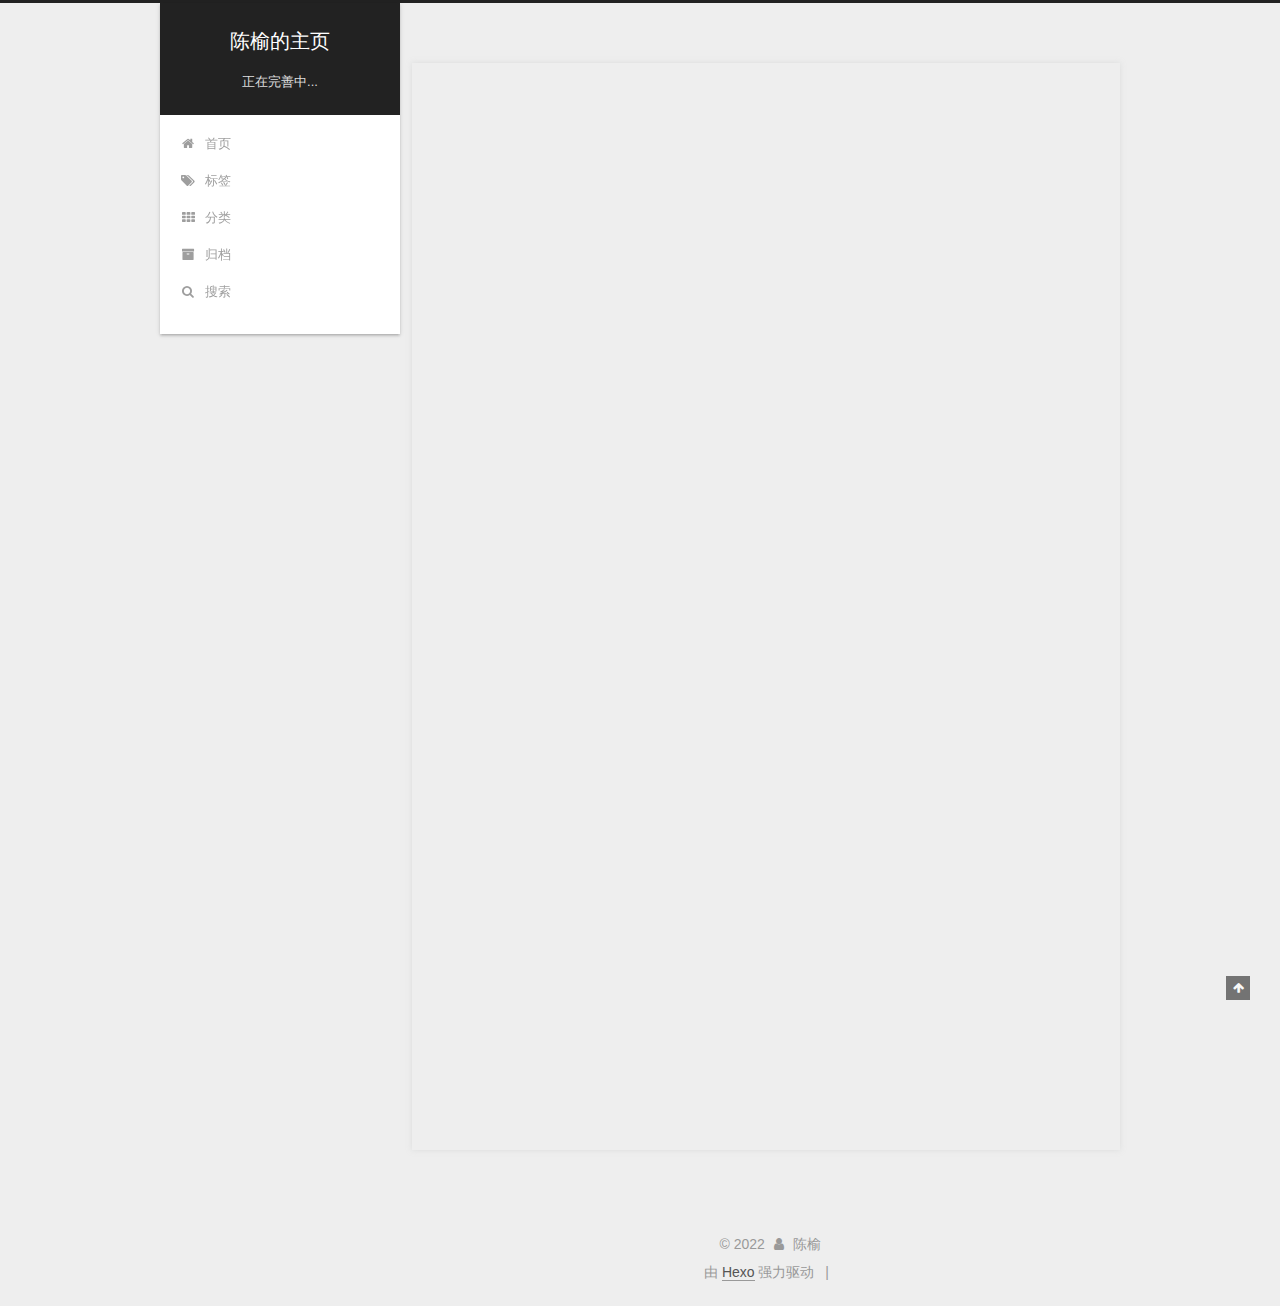
==== index.html @ f86bb39e "Site updated: 2022-04-05 18:16:36" ====
<!DOCTYPE html>



  


<html class="theme-next gemini use-motion" lang="zh-Hans">
<head>
  <meta charset="UTF-8"/>
<meta http-equiv="X-UA-Compatible" content="IE=edge" />
<meta name="viewport" content="width=device-width, initial-scale=1, maximum-scale=1"/>
<meta name="theme-color" content="#222">









<meta http-equiv="Cache-Control" content="no-transform" />
<meta http-equiv="Cache-Control" content="no-siteapp" />
















  
  
  <link href="/lib/fancybox/source/jquery.fancybox.css?v=2.1.5" rel="stylesheet" type="text/css" />







<link href="/lib/font-awesome/css/font-awesome.min.css?v=4.6.2" rel="stylesheet" type="text/css" />

<link href="/css/main.css?v=5.1.4" rel="stylesheet" type="text/css" />


  <link rel="apple-touch-icon" sizes="180x180" href="/images/apple-touch-icon-next.png?v=5.1.4">


  <link rel="icon" type="image/png" sizes="32x32" href="/images/favicon-32x32-next.png?v=5.1.4">


  <link rel="icon" type="image/png" sizes="16x16" href="/images/favicon-16x16-next.png?v=5.1.4">


  <link rel="mask-icon" href="/images/logo.svg?v=5.1.4" color="#222">





  <meta name="keywords" content="Hexo, NexT" />










<meta property="og:type" content="website">
<meta property="og:title" content="陈榆的主页">
<meta property="og:url" content="http://example.com/index.html">
<meta property="og:site_name" content="陈榆的主页">
<meta property="og:locale">
<meta property="article:author" content="陈榆">
<meta name="twitter:card" content="summary">



<script type="text/javascript" id="hexo.configurations">
  var NexT = window.NexT || {};
  var CONFIG = {
    root: '',
    scheme: 'Gemini',
    version: '5.1.4',
    sidebar: {"position":"left","display":"post","offset":12,"b2t":false,"scrollpercent":false,"onmobile":false},
    fancybox: true,
    tabs: true,
    motion: {"enable":true,"async":false,"transition":{"post_block":"fadeIn","post_header":"slideDownIn","post_body":"slideDownIn","coll_header":"slideLeftIn","sidebar":"slideUpIn"}},
    duoshuo: {
      userId: '0',
      author: '博主'
    },
    algolia: {
      applicationID: '',
      apiKey: '',
      indexName: '',
      hits: {"per_page":10},
      labels: {"input_placeholder":"Search for Posts","hits_empty":"We didn't find any results for the search: ${query}","hits_stats":"${hits} results found in ${time} ms"}
    }
  };
</script>



  <link rel="canonical" href="http://example.com/"/>





  <title>陈榆的主页</title>
  








<meta name="generator" content="Hexo 6.1.0"></head>

<body itemscope itemtype="http://schema.org/WebPage" lang="zh-Hans">

  
  
    
  

  <div class="container sidebar-position-left 
  page-home">
    <div class="headband"></div>

    <header id="header" class="header" itemscope itemtype="http://schema.org/WPHeader">
      <div class="header-inner"><div class="site-brand-wrapper">
  <div class="site-meta ">
    

    <div class="custom-logo-site-title">
      <a href="/"  class="brand" rel="start">
        <span class="logo-line-before"><i></i></span>
        <span class="site-title">陈榆的主页</span>
        <span class="logo-line-after"><i></i></span>
      </a>
    </div>
      
        <p class="site-subtitle">正在完善中...</p>
      
  </div>

  <div class="site-nav-toggle">
    <button>
      <span class="btn-bar"></span>
      <span class="btn-bar"></span>
      <span class="btn-bar"></span>
    </button>
  </div>
</div>

<nav class="site-nav">
  

  
    <ul id="menu" class="menu">
      
        
        <li class="menu-item menu-item-home">
          <a href="/%20" rel="section">
            
              <i class="menu-item-icon fa fa-fw fa-home"></i> <br />
            
            首页
          </a>
        </li>
      
        
        <li class="menu-item menu-item-tags">
          <a href="/tags/%20" rel="section">
            
              <i class="menu-item-icon fa fa-fw fa-tags"></i> <br />
            
            标签
          </a>
        </li>
      
        
        <li class="menu-item menu-item-categories">
          <a href="/categories/%20" rel="section">
            
              <i class="menu-item-icon fa fa-fw fa-th"></i> <br />
            
            分类
          </a>
        </li>
      
        
        <li class="menu-item menu-item-archives">
          <a href="/archives/%20" rel="section">
            
              <i class="menu-item-icon fa fa-fw fa-archive"></i> <br />
            
            归档
          </a>
        </li>
      

      
        <li class="menu-item menu-item-search">
          
            <a href="javascript:;" class="popup-trigger">
          
            
              <i class="menu-item-icon fa fa-search fa-fw"></i> <br />
            
            搜索
          </a>
        </li>
      
    </ul>
  

  
    <div class="site-search">
      
  <div class="popup search-popup local-search-popup">
  <div class="local-search-header clearfix">
    <span class="search-icon">
      <i class="fa fa-search"></i>
    </span>
    <span class="popup-btn-close">
      <i class="fa fa-times-circle"></i>
    </span>
    <div class="local-search-input-wrapper">
      <input autocomplete="off"
             placeholder="搜索..." spellcheck="false"
             type="text" id="local-search-input">
    </div>
  </div>
  <div id="local-search-result"></div>
</div>



    </div>
  
</nav>



 </div>
    </header>

    <main id="main" class="main">
      <div class="main-inner">
        <div class="content-wrap">
          <div id="content" class="content">
            
  <section id="posts" class="posts-expand">
    
      

  

  
  
  

  <article class="post post-type-normal" itemscope itemtype="http://schema.org/Article">
  
  
  
  <div class="post-block">
    <link itemprop="mainEntityOfPage" href="http://example.com/2022/04/05/hello-world/">

    <span hidden itemprop="author" itemscope itemtype="http://schema.org/Person">
      <meta itemprop="name" content="">
      <meta itemprop="description" content="">
      <meta itemprop="image" content="/images/avatar.gif">
    </span>

    <span hidden itemprop="publisher" itemscope itemtype="http://schema.org/Organization">
      <meta itemprop="name" content="陈榆的主页">
    </span>

    
      <header class="post-header">

        
        
          <h1 class="post-title" itemprop="name headline">
                
                <a class="post-title-link" href="/2022/04/05/hello-world/" itemprop="url">Hello World</a></h1>
        

        <div class="post-meta">
          <span class="post-time">
            
              <span class="post-meta-item-icon">
                <i class="fa fa-calendar-o"></i>
              </span>
              
                <span class="post-meta-item-text">发表于</span>
              
              <time title="创建于" itemprop="dateCreated datePublished" datetime="2022-04-05T15:08:56+08:00">
                2022-04-05
              </time>
            

            

            
          </span>

          

          
            
          

          
          

          

          

          

        </div>
      </header>
    

    
    
    
    <div class="post-body" itemprop="articleBody">

      
      

      
        
          
            <p>Welcome to <a target="_blank" rel="noopener" href="https://hexo.io/">Hexo</a>! This is your very first post. Check <a target="_blank" rel="noopener" href="https://hexo.io/docs/">documentation</a> for more info. If you get any problems when using Hexo, you can find the answer in <a target="_blank" rel="noopener" href="https://hexo.io/docs/troubleshooting.html">troubleshooting</a> or you can ask me on <a target="_blank" rel="noopener" href="https://github.com/hexojs/hexo/issues">GitHub</a>.</p>
<h2 id="Quick-Start"><a href="#Quick-Start" class="headerlink" title="Quick Start"></a>Quick Start</h2><h3 id="Create-a-new-post"><a href="#Create-a-new-post" class="headerlink" title="Create a new post"></a>Create a new post</h3><figure class="highlight bash"><table><tr><td class="gutter"><pre><span class="line">1</span><br></pre></td><td class="code"><pre><span class="line">$ hexo new <span class="string">&quot;My New Post&quot;</span></span><br></pre></td></tr></table></figure>

<p>More info: <a target="_blank" rel="noopener" href="https://hexo.io/docs/writing.html">Writing</a></p>
<h3 id="Run-server"><a href="#Run-server" class="headerlink" title="Run server"></a>Run server</h3><figure class="highlight bash"><table><tr><td class="gutter"><pre><span class="line">1</span><br></pre></td><td class="code"><pre><span class="line">$ hexo server</span><br></pre></td></tr></table></figure>

<p>More info: <a target="_blank" rel="noopener" href="https://hexo.io/docs/server.html">Server</a></p>
<h3 id="Generate-static-files"><a href="#Generate-static-files" class="headerlink" title="Generate static files"></a>Generate static files</h3><figure class="highlight bash"><table><tr><td class="gutter"><pre><span class="line">1</span><br></pre></td><td class="code"><pre><span class="line">$ hexo generate</span><br></pre></td></tr></table></figure>

<p>More info: <a target="_blank" rel="noopener" href="https://hexo.io/docs/generating.html">Generating</a></p>
<h3 id="Deploy-to-remote-sites"><a href="#Deploy-to-remote-sites" class="headerlink" title="Deploy to remote sites"></a>Deploy to remote sites</h3><figure class="highlight bash"><table><tr><td class="gutter"><pre><span class="line">1</span><br></pre></td><td class="code"><pre><span class="line">$ hexo deploy</span><br></pre></td></tr></table></figure>

<p>More info: <a target="_blank" rel="noopener" href="https://hexo.io/docs/one-command-deployment.html">Deployment</a></p>

          
        
      
    </div>
    
    
    

    

    

    

    <footer class="post-footer">
      

      

      

      
      
        <div class="post-eof"></div>
      
    </footer>
  </div>
  
  
  
  </article>


    
  </section>

  


          </div>
          


          

        </div>
        
          
  
  <div class="sidebar-toggle">
    <div class="sidebar-toggle-line-wrap">
      <span class="sidebar-toggle-line sidebar-toggle-line-first"></span>
      <span class="sidebar-toggle-line sidebar-toggle-line-middle"></span>
      <span class="sidebar-toggle-line sidebar-toggle-line-last"></span>
    </div>
  </div>

  <aside id="sidebar" class="sidebar">
    
    <div class="sidebar-inner">

      

      

      <section class="site-overview-wrap sidebar-panel sidebar-panel-active">
        <div class="site-overview">
          <div class="site-author motion-element" itemprop="author" itemscope itemtype="http://schema.org/Person">
            
              <img class="site-author-image" itemprop="image"
                src="/images/avatar.gif"
                alt="" />
            
              <p class="site-author-name" itemprop="name"></p>
              <p class="site-description motion-element" itemprop="description"></p>
          </div>

          <nav class="site-state motion-element">

            
              <div class="site-state-item site-state-posts">
              
                <a href="/archives/%20%7C%7C%20archive">
              
                  <span class="site-state-item-count">1</span>
                  <span class="site-state-item-name">日志</span>
                </a>
              </div>
            

            

            

          </nav>

          

          

          
          

          
          

          

        </div>
      </section>

      

      

    </div>
  </aside>


        
      </div>
    </main>

    <footer id="footer" class="footer">
      <div class="footer-inner">
        <div class="copyright">&copy; <span itemprop="copyrightYear">2022</span>
  <span class="with-love">
    <i class="fa fa-user"></i>
  </span>
  <span class="author" itemprop="copyrightHolder">陈榆</span>

  
</div>


  <div class="powered-by">由 <a class="theme-link" target="_blank" href="https://hexo.io">Hexo</a> 强力驱动</div>



  <span class="post-meta-divider">|</span>


<!--
  <div class="theme-info">主题 &mdash; <a class="theme-link" target="_blank" href="https://github.com/iissnan/hexo-theme-next">NexT.Gemini</a> v5.1.4</div>
-->



        







        
      </div>
    </footer>

    
      <div class="back-to-top">
        <i class="fa fa-arrow-up"></i>
        
      </div>
    

    

  </div>

  

<script type="text/javascript">
  if (Object.prototype.toString.call(window.Promise) !== '[object Function]') {
    window.Promise = null;
  }
</script>









  












  
  
    <script type="text/javascript" src="/lib/jquery/index.js?v=2.1.3"></script>
  

  
  
    <script type="text/javascript" src="/lib/fastclick/lib/fastclick.min.js?v=1.0.6"></script>
  

  
  
    <script type="text/javascript" src="/lib/jquery_lazyload/jquery.lazyload.js?v=1.9.7"></script>
  

  
  
    <script type="text/javascript" src="/lib/velocity/velocity.min.js?v=1.2.1"></script>
  

  
  
    <script type="text/javascript" src="/lib/velocity/velocity.ui.min.js?v=1.2.1"></script>
  

  
  
    <script type="text/javascript" src="/lib/fancybox/source/jquery.fancybox.pack.js?v=2.1.5"></script>
  


  


  <script type="text/javascript" src="/js/src/utils.js?v=5.1.4"></script>

  <script type="text/javascript" src="/js/src/motion.js?v=5.1.4"></script>



  
  


  <script type="text/javascript" src="/js/src/affix.js?v=5.1.4"></script>

  <script type="text/javascript" src="/js/src/schemes/pisces.js?v=5.1.4"></script>



  

  


  <script type="text/javascript" src="/js/src/bootstrap.js?v=5.1.4"></script>



  


  




	





  





  












  

  <script type="text/javascript">
    // Popup Window;
    var isfetched = false;
    var isXml = true;
    // Search DB path;
    var search_path = "search.xml";
    if (search_path.length === 0) {
      search_path = "search.xml";
    } else if (/json$/i.test(search_path)) {
      isXml = false;
    }
    var path = "/" + search_path;
    // monitor main search box;

    var onPopupClose = function (e) {
      $('.popup').hide();
      $('#local-search-input').val('');
      $('.search-result-list').remove();
      $('#no-result').remove();
      $(".local-search-pop-overlay").remove();
      $('body').css('overflow', '');
    }

    function proceedsearch() {
      $("body")
        .append('<div class="search-popup-overlay local-search-pop-overlay"></div>')
        .css('overflow', 'hidden');
      $('.search-popup-overlay').click(onPopupClose);
      $('.popup').toggle();
      var $localSearchInput = $('#local-search-input');
      $localSearchInput.attr("autocapitalize", "none");
      $localSearchInput.attr("autocorrect", "off");
      $localSearchInput.focus();
    }

    // search function;
    var searchFunc = function(path, search_id, content_id) {
      'use strict';

      // start loading animation
      $("body")
        .append('<div class="search-popup-overlay local-search-pop-overlay">' +
          '<div id="search-loading-icon">' +
          '<i class="fa fa-spinner fa-pulse fa-5x fa-fw"></i>' +
          '</div>' +
          '</div>')
        .css('overflow', 'hidden');
      $("#search-loading-icon").css('margin', '20% auto 0 auto').css('text-align', 'center');

      $.ajax({
        url: path,
        dataType: isXml ? "xml" : "json",
        async: true,
        success: function(res) {
          // get the contents from search data
          isfetched = true;
          $('.popup').detach().appendTo('.header-inner');
          var datas = isXml ? $("entry", res).map(function() {
            return {
              title: $("title", this).text(),
              content: $("content",this).text(),
              url: $("url" , this).text()
            };
          }).get() : res;
          var input = document.getElementById(search_id);
          var resultContent = document.getElementById(content_id);
          var inputEventFunction = function() {
            var searchText = input.value.trim().toLowerCase();
            var keywords = searchText.split(/[\s\-]+/);
            if (keywords.length > 1) {
              keywords.push(searchText);
            }
            var resultItems = [];
            if (searchText.length > 0) {
              // perform local searching
              datas.forEach(function(data) {
                var isMatch = false;
                var hitCount = 0;
                var searchTextCount = 0;
                var title = data.title.trim();
                var titleInLowerCase = title.toLowerCase();
                var content = data.content.trim().replace(/<[^>]+>/g,"");
                var contentInLowerCase = content.toLowerCase();
                var articleUrl = decodeURIComponent(data.url);
                var indexOfTitle = [];
                var indexOfContent = [];
                // only match articles with not empty titles
                if(title != '') {
                  keywords.forEach(function(keyword) {
                    function getIndexByWord(word, text, caseSensitive) {
                      var wordLen = word.length;
                      if (wordLen === 0) {
                        return [];
                      }
                      var startPosition = 0, position = [], index = [];
                      if (!caseSensitive) {
                        text = text.toLowerCase();
                        word = word.toLowerCase();
                      }
                      while ((position = text.indexOf(word, startPosition)) > -1) {
                        index.push({position: position, word: word});
                        startPosition = position + wordLen;
                      }
                      return index;
                    }

                    indexOfTitle = indexOfTitle.concat(getIndexByWord(keyword, titleInLowerCase, false));
                    indexOfContent = indexOfContent.concat(getIndexByWord(keyword, contentInLowerCase, false));
                  });
                  if (indexOfTitle.length > 0 || indexOfContent.length > 0) {
                    isMatch = true;
                    hitCount = indexOfTitle.length + indexOfContent.length;
                  }
                }

                // show search results

                if (isMatch) {
                  // sort index by position of keyword

                  [indexOfTitle, indexOfContent].forEach(function (index) {
                    index.sort(function (itemLeft, itemRight) {
                      if (itemRight.position !== itemLeft.position) {
                        return itemRight.position - itemLeft.position;
                      } else {
                        return itemLeft.word.length - itemRight.word.length;
                      }
                    });
                  });

                  // merge hits into slices

                  function mergeIntoSlice(text, start, end, index) {
                    var item = index[index.length - 1];
                    var position = item.position;
                    var word = item.word;
                    var hits = [];
                    var searchTextCountInSlice = 0;
                    while (position + word.length <= end && index.length != 0) {
                      if (word === searchText) {
                        searchTextCountInSlice++;
                      }
                      hits.push({position: position, length: word.length});
                      var wordEnd = position + word.length;

                      // move to next position of hit

                      index.pop();
                      while (index.length != 0) {
                        item = index[index.length - 1];
                        position = item.position;
                        word = item.word;
                        if (wordEnd > position) {
                          index.pop();
                        } else {
                          break;
                        }
                      }
                    }
                    searchTextCount += searchTextCountInSlice;
                    return {
                      hits: hits,
                      start: start,
                      end: end,
                      searchTextCount: searchTextCountInSlice
                    };
                  }

                  var slicesOfTitle = [];
                  if (indexOfTitle.length != 0) {
                    slicesOfTitle.push(mergeIntoSlice(title, 0, title.length, indexOfTitle));
                  }

                  var slicesOfContent = [];
                  while (indexOfContent.length != 0) {
                    var item = indexOfContent[indexOfContent.length - 1];
                    var position = item.position;
                    var word = item.word;
                    // cut out 100 characters
                    var start = position - 20;
                    var end = position + 80;
                    if(start < 0){
                      start = 0;
                    }
                    if (end < position + word.length) {
                      end = position + word.length;
                    }
                    if(end > content.length){
                      end = content.length;
                    }
                    slicesOfContent.push(mergeIntoSlice(content, start, end, indexOfContent));
                  }

                  // sort slices in content by search text's count and hits' count

                  slicesOfContent.sort(function (sliceLeft, sliceRight) {
                    if (sliceLeft.searchTextCount !== sliceRight.searchTextCount) {
                      return sliceRight.searchTextCount - sliceLeft.searchTextCount;
                    } else if (sliceLeft.hits.length !== sliceRight.hits.length) {
                      return sliceRight.hits.length - sliceLeft.hits.length;
                    } else {
                      return sliceLeft.start - sliceRight.start;
                    }
                  });

                  // select top N slices in content

                  var upperBound = parseInt('1');
                  if (upperBound >= 0) {
                    slicesOfContent = slicesOfContent.slice(0, upperBound);
                  }

                  // highlight title and content

                  function highlightKeyword(text, slice) {
                    var result = '';
                    var prevEnd = slice.start;
                    slice.hits.forEach(function (hit) {
                      result += text.substring(prevEnd, hit.position);
                      var end = hit.position + hit.length;
                      result += '<b class="search-keyword">' + text.substring(hit.position, end) + '</b>';
                      prevEnd = end;
                    });
                    result += text.substring(prevEnd, slice.end);
                    return result;
                  }

                  var resultItem = '';

                  if (slicesOfTitle.length != 0) {
                    resultItem += "<li><a href='" + articleUrl + "' class='search-result-title'>" + highlightKeyword(title, slicesOfTitle[0]) + "</a>";
                  } else {
                    resultItem += "<li><a href='" + articleUrl + "' class='search-result-title'>" + title + "</a>";
                  }

                  slicesOfContent.forEach(function (slice) {
                    resultItem += "<a href='" + articleUrl + "'>" +
                      "<p class=\"search-result\">" + highlightKeyword(content, slice) +
                      "...</p>" + "</a>";
                  });

                  resultItem += "</li>";
                  resultItems.push({
                    item: resultItem,
                    searchTextCount: searchTextCount,
                    hitCount: hitCount,
                    id: resultItems.length
                  });
                }
              })
            };
            if (keywords.length === 1 && keywords[0] === "") {
              resultContent.innerHTML = '<div id="no-result"><i class="fa fa-search fa-5x" /></div>'
            } else if (resultItems.length === 0) {
              resultContent.innerHTML = '<div id="no-result"><i class="fa fa-frown-o fa-5x" /></div>'
            } else {
              resultItems.sort(function (resultLeft, resultRight) {
                if (resultLeft.searchTextCount !== resultRight.searchTextCount) {
                  return resultRight.searchTextCount - resultLeft.searchTextCount;
                } else if (resultLeft.hitCount !== resultRight.hitCount) {
                  return resultRight.hitCount - resultLeft.hitCount;
                } else {
                  return resultRight.id - resultLeft.id;
                }
              });
              var searchResultList = '<ul class=\"search-result-list\">';
              resultItems.forEach(function (result) {
                searchResultList += result.item;
              })
              searchResultList += "</ul>";
              resultContent.innerHTML = searchResultList;
            }
          }

          if ('auto' === 'auto') {
            input.addEventListener('input', inputEventFunction);
          } else {
            $('.search-icon').click(inputEventFunction);
            input.addEventListener('keypress', function (event) {
              if (event.keyCode === 13) {
                inputEventFunction();
              }
            });
          }

          // remove loading animation
          $(".local-search-pop-overlay").remove();
          $('body').css('overflow', '');

          proceedsearch();
        }
      });
    }

    // handle and trigger popup window;
    $('.popup-trigger').click(function(e) {
      e.stopPropagation();
      if (isfetched === false) {
        searchFunc(path, 'local-search-input', 'local-search-result');
      } else {
        proceedsearch();
      };
    });

    $('.popup-btn-close').click(onPopupClose);
    $('.popup').click(function(e){
      e.stopPropagation();
    });
    $(document).on('keyup', function (event) {
      var shouldDismissSearchPopup = event.which === 27 &&
        $('.search-popup').is(':visible');
      if (shouldDismissSearchPopup) {
        onPopupClose();
      }
    });
  </script>





  

  

  

  
  

  

  

  

</body>
</html>
---- css/main.css ----
/* normalize.css v3.0.2 | MIT License | git.io/normalize */
html {
  font-family: sans-serif; /* 1 */
  -ms-text-size-adjust: 100%; /* 2 */
  -webkit-text-size-adjust: 100%; /* 2 */
}
body {
  margin: 0;
}
article,
aside,
details,
figcaption,
figure,
footer,
header,
hgroup,
main,
menu,
nav,
section,
summary {
  display: block;
}
audio,
canvas,
progress,
video {
  display: inline-block; /* 1 */
  vertical-align: baseline; /* 2 */
}
audio:not([controls]) {
  display: none;
  height: 0;
}
[hidden],
template {
  display: none;
}
a {
  background-color: transparent;
}
a:active,
a:hover {
  outline: 0;
}
abbr[title] {
  border-bottom: 1px dotted;
}
b,
strong {
  font-weight: bold;
}
dfn {
  font-style: italic;
}
h1 {
  font-size: 2em;
  margin: 0.67em 0;
}
mark {
  background: #ff0;
  color: #000;
}
small {
  font-size: 80%;
}
sub,
sup {
  font-size: 75%;
  line-height: 0;
  position: relative;
  vertical-align: baseline;
}
sup {
  top: -0.5em;
}
sub {
  bottom: -0.25em;
}
img {
  border: 0;
}
svg:not(:root) {
  overflow: hidden;
}
figure {
  margin: 1em 40px;
}
hr {
  -moz-box-sizing: content-box;
  box-sizing: content-box;
  height: 0;
}
pre {
  overflow: auto;
}
code,
kbd,
pre,
samp {
  font-family: monospace, monospace;
  font-size: 1em;
}
button,
input,
optgroup,
select,
textarea {
  color: inherit; /* 1 */
  font: inherit; /* 2 */
  margin: 0; /* 3 */
}
button {
  overflow: visible;
}
button,
select {
  text-transform: none;
}
button,
html input[type="button"],
input[type="reset"],
input[type="submit"] {
  -webkit-appearance: button; /* 2 */
  cursor: pointer; /* 3 */
}
button[disabled],
html input[disabled] {
  cursor: default;
}
button::-moz-focus-inner,
input::-moz-focus-inner {
  border: 0;
  padding: 0;
}
input {
  line-height: normal;
}
input[type="checkbox"],
input[type="radio"] {
  box-sizing: border-box; /* 1 */
  padding: 0; /* 2 */
}
input[type="number"]::-webkit-inner-spin-button,
input[type="number"]::-webkit-outer-spin-button {
  height: auto;
}
input[type="search"] {
  -webkit-appearance: textfield; /* 1 */
  -moz-box-sizing: content-box;
  -webkit-box-sizing: content-box; /* 2 */
  box-sizing: content-box;
}
input[type="search"]::-webkit-search-cancel-button,
input[type="search"]::-webkit-search-decoration {
  -webkit-appearance: none;
}
fieldset {
  border: 1px solid #c0c0c0;
  margin: 0 2px;
  padding: 0.35em 0.625em 0.75em;
}
legend {
  border: 0; /* 1 */
  padding: 0; /* 2 */
}
textarea {
  overflow: auto;
}
optgroup {
  font-weight: bold;
}
table {
  border-collapse: collapse;
  border-spacing: 0;
}
td,
th {
  padding: 0;
}
::selection {
  background: #262a30;
  color: #fff;
}
body {
  position: relative;
  font-family: 'Lato', "PingFang SC", "Microsoft YaHei", sans-serif;
  font-size: 14px;
  line-height: 2;
  color: #555;
  background: #eee;
}
@media (max-width: 767px) {
  body {
    padding-right: 0 !important;
  }
}
@media (min-width: 768px) and (max-width: 991px) {
  body {
    padding-right: 0 !important;
  }
}
@media (min-width: 1600px) {
  body {
    font-size: 16px;
  }
}
h1,
h2,
h3,
h4,
h5,
h6 {
  margin: 0;
  padding: 0;
  font-weight: bold;
  line-height: 1.5;
  font-family: 'Lato', "PingFang SC", "Microsoft YaHei", sans-serif;
}
h2,
h3,
h4,
h5,
h6 {
  margin: 20px 0 15px;
}
h1 {
  font-size: 22px;
}
@media (max-width: 767px) {
  h1 {
    font-size: 18px;
  }
}
h2 {
  font-size: 20px;
}
@media (max-width: 767px) {
  h2 {
    font-size: 16px;
  }
}
h3 {
  font-size: 18px;
}
@media (max-width: 767px) {
  h3 {
    font-size: 14px;
  }
}
h4 {
  font-size: 16px;
}
@media (max-width: 767px) {
  h4 {
    font-size: 12px;
  }
}
h5 {
  font-size: 14px;
}
@media (max-width: 767px) {
  h5 {
    font-size: 10px;
  }
}
h6 {
  font-size: 12px;
}
@media (max-width: 767px) {
  h6 {
    font-size: 8px;
  }
}
p {
  margin: 0 0 20px 0;
}
a {
  color: #555;
  text-decoration: none;
  outline: none;
  border-bottom: 1px solid #999;
  word-wrap: break-word;
}
a:hover {
  color: #222;
  border-bottom-color: #222;
}
blockquote {
  margin: 0;
  padding: 0;
}
img {
  display: block;
  margin: auto;
  max-width: 100%;
  height: auto;
}
hr {
  margin: 40px 0;
  height: 3px;
  border: none;
  background-color: #ddd;
  background-image: repeating-linear-gradient(-45deg, #fff, #fff 4px, transparent 4px, transparent 8px);
}
blockquote {
  padding: 0 15px;
  color: #666;
  border-left: 4px solid #ddd;
}
blockquote cite::before {
  content: "-";
  padding: 0 5px;
}
dt {
  font-weight: 700;
}
dd {
  margin: 0;
  padding: 0;
}
kbd {
  border: 1px solid #ccc;
  border-radius: 0.2em;
  box-shadow: 0.1em 0.1em 0.2em rgba(0,0,0,0.1);
  background-color: #f9f9f9;
  font-family: inherit;
  background-image: -webkit-linear-gradient(top, #eee, #fff, #eee);
  padding: 0.1em 0.3em;
  white-space: nowrap;
}
.text-left {
  text-align: left;
}
.text-center {
  text-align: center;
}
.text-right {
  text-align: right;
}
.text-justify {
  text-align: justify;
}
.text-nowrap {
  white-space: nowrap;
}
.text-lowercase {
  text-transform: lowercase;
}
.text-uppercase {
  text-transform: uppercase;
}
.text-capitalize {
  text-transform: capitalize;
}
.center-block {
  display: block;
  margin-left: auto;
  margin-right: auto;
}
.clearfix:before,
.clearfix:after {
  content: " ";
  display: table;
}
.clearfix:after {
  clear: both;
}
.pullquote {
  width: 45%;
}
.pullquote.left {
  float: left;
  margin-left: 5px;
  margin-right: 10px;
}
.pullquote.right {
  float: right;
  margin-left: 10px;
  margin-right: 5px;
}
.affix.affix.affix {
  position: fixed;
}
.translation {
  margin-top: -20px;
  font-size: 14px;
  color: #999;
}
.scrollbar-measure {
  width: 100px;
  height: 100px;
  overflow: scroll;
  position: absolute;
  top: -9999px;
}
.use-motion .motion-element {
  opacity: 0;
}
table {
  margin: 20px 0;
  width: 100%;
  border-collapse: collapse;
  border-spacing: 0;
  border: 1px solid #ddd;
  font-size: 14px;
  table-layout: fixed;
  word-wrap: break-all;
}
table>tbody>tr:nth-of-type(odd) {
  background-color: #f9f9f9;
}
table>tbody>tr:hover {
  background-color: #f5f5f5;
}
caption,
th,
td {
  padding: 8px;
  text-align: left;
  vertical-align: middle;
  font-weight: normal;
}
th,
td {
  border-bottom: 3px solid #ddd;
  border-right: 1px solid #eee;
}
th {
  padding-bottom: 10px;
  font-weight: 700;
}
td {
  border-bottom-width: 1px;
}
html,
body {
  height: 100%;
}
.container {
  position: relative;
  min-height: 100%;
}
.header-inner {
  margin: 0 auto;
  padding: 100px 0 70px;
  width: calc(100% - 252px);
}
@media (min-width: 1600px) {
  .container .header-inner {
    width: 900px;
  }
}
.main {
  padding-bottom: 150px;
}
.main-inner {
  margin: 0 auto;
  width: calc(100% - 252px);
}
@media (min-width: 1600px) {
  .container .main-inner {
    width: 900px;
  }
}
.footer {
  position: absolute;
  left: 0;
  bottom: 0;
  width: 100%;
  min-height: 50px;
}
.footer-inner {
  box-sizing: border-box;
  margin: 20px auto;
  width: calc(100% - 252px);
}
@media (min-width: 1600px) {
  .container .footer-inner {
    width: 900px;
  }
}
pre,
.highlight {
  overflow: auto;
  margin: 20px 0;
  padding: 0;
  font-size: 13px;
  color: #4d4d4c;
  background: #f7f7f7;
  line-height: 1.6;
}
pre,
code {
  font-family: consolas, Menlo, "PingFang SC", "Microsoft YaHei", monospace;
}
code {
  padding: 2px 4px;
  word-wrap: break-word;
  color: #555;
  background: #eee;
  border-radius: 3px;
  font-size: 13px;
}
pre {
  padding: 10px;
}
pre code {
  padding: 0;
  color: #4d4d4c;
  background: none;
  text-shadow: none;
}
.highlight {
  border-radius: 1px;
}
.highlight pre {
  border: none;
  margin: 0;
  padding: 10px 0;
}
.highlight table {
  margin: 0;
  width: auto;
  border: none;
}
.highlight td {
  border: none;
  padding: 0;
}
.highlight figcaption {
  font-size: 1em;
  color: #4d4d4c;
  line-height: 1em;
  margin-bottom: 1em;
}
.highlight figcaption:before,
.highlight figcaption:after {
  content: " ";
  display: table;
}
.highlight figcaption:after {
  clear: both;
}
.highlight figcaption a {
  float: right;
  color: #4d4d4c;
}
.highlight figcaption a:hover {
  border-bottom-color: #4d4d4c;
}
.highlight .gutter pre {
  padding-left: 10px;
  padding-right: 10px;
  color: #869194;
  text-align: right;
  background-color: #eff2f3;
}
.highlight .code pre {
  width: 100%;
  padding-left: 10px;
  padding-right: 10px;
  background-color: #f7f7f7;
}
.highlight .line {
  height: 20px;
}
.gutter {
  -webkit-user-select: none;
  -moz-user-select: none;
  -ms-user-select: none;
  user-select: none;
}
.gist table {
  width: auto;
}
.gist table td {
  border: none;
}
pre .deletion {
  background: #fdd;
}
pre .addition {
  background: #dfd;
}
pre .meta {
  color: #8959a8;
}
pre .comment {
  color: #8e908c;
}
pre .variable,
pre .attribute,
pre .tag,
pre .regexp,
pre .ruby .constant,
pre .xml .tag .title,
pre .xml .pi,
pre .xml .doctype,
pre .html .doctype,
pre .css .id,
pre .css .class,
pre .css .pseudo {
  color: #c82829;
}
pre .number,
pre .preprocessor,
pre .built_in,
pre .literal,
pre .params,
pre .constant,
pre .command {
  color: #f5871f;
}
pre .ruby .class .title,
pre .css .rules .attribute,
pre .string,
pre .value,
pre .inheritance,
pre .header,
pre .ruby .symbol,
pre .xml .cdata,
pre .special,
pre .number,
pre .formula {
  color: #718c00;
}
pre .title,
pre .css .hexcolor {
  color: #3e999f;
}
pre .function,
pre .python .decorator,
pre .python .title,
pre .ruby .function .title,
pre .ruby .title .keyword,
pre .perl .sub,
pre .javascript .title,
pre .coffeescript .title {
  color: #4271ae;
}
pre .keyword,
pre .javascript .function {
  color: #8959a8;
}
.full-image.full-image.full-image.full-image {
  border: none;
  max-width: 100%;
  width: auto;
  margin: 20px auto 25px;
}
@media (min-width: 992px) {
  .full-image.full-image.full-image.full-image {
    max-width: none;
    width: 118%;
    margin: 0 -9%;
  }
}
.blockquote-center,
.page-home .post-type-quote blockquote,
.page-post-detail .post-type-quote blockquote {
  position: relative;
  margin: 40px 0;
  padding: 0;
  border-left: none;
  text-align: center;
}
.blockquote-center::before,
.page-home .post-type-quote blockquote::before,
.page-post-detail .post-type-quote blockquote::before,
.blockquote-center::after,
.page-home .post-type-quote blockquote::after,
.page-post-detail .post-type-quote blockquote::after {
  position: absolute;
  content: ' ';
  display: block;
  width: 100%;
  height: 24px;
  opacity: 0.2;
  background-repeat: no-repeat;
  background-position: 0 -6px;
  background-size: 22px 22px;
}
.blockquote-center::before,
.page-home .post-type-quote blockquote::before,
.page-post-detail .post-type-quote blockquote::before {
  top: -20px;
  background-image: url("../images/quote-l.svg");
  border-top: 1px solid #ccc;
}
.blockquote-center::after,
.page-home .post-type-quote blockquote::after,
.page-post-detail .post-type-quote blockquote::after {
  bottom: -20px;
  background-image: url("../images/quote-r.svg");
  border-bottom: 1px solid #ccc;
  background-position: 100% 8px;
}
.blockquote-center p,
.page-home .post-type-quote blockquote p,
.page-post-detail .post-type-quote blockquote p,
.blockquote-center div,
.page-home .post-type-quote blockquote div,
.page-post-detail .post-type-quote blockquote div {
  text-align: center;
}
.post .post-body .group-picture img {
  box-sizing: border-box;
  padding: 0 3px;
  border: none;
}
.post .group-picture-row {
  overflow: hidden;
  margin-top: 6px;
}
.post .group-picture-row:first-child {
  margin-top: 0;
}
.post .group-picture-column {
  float: left;
}
.page-post-detail .post-body .group-picture-column {
  float: none;
  margin-top: 10px;
  width: auto !important;
}
.page-post-detail .post-body .group-picture-column img {
  margin: 0 auto;
}
.page-archive .group-picture-container {
  overflow: hidden;
}
.page-archive .group-picture-row {
  float: left;
}
.page-archive .group-picture-row:first-child {
  margin-top: 6px;
}
.page-archive .group-picture-column {
  max-width: 150px;
  max-height: 150px;
}
.post-body .note {
  position: relative;
  padding: 15px;
  margin-bottom: 20px;
  border: 1px solid #eee;
  border-left-width: 5px;
  border-radius: 3px;
}
.post-body .note h2,
.post-body .note h3,
.post-body .note h4,
.post-body .note h5,
.post-body .note h6 {
  margin-top: 0;
  margin-bottom: 0;
  border-bottom: initial;
  padding-top: 0 !important;
}
.post-body .note p:first-child,
.post-body .note ul:first-child,
.post-body .note ol:first-child,
.post-body .note table:first-child,
.post-body .note pre:first-child,
.post-body .note blockquote:first-child {
  margin-top: 0;
}
.post-body .note p:last-child,
.post-body .note ul:last-child,
.post-body .note ol:last-child,
.post-body .note table:last-child,
.post-body .note pre:last-child,
.post-body .note blockquote:last-child {
  margin-bottom: 0;
}
.post-body .note.default {
  border-left-color: #777;
}
.post-body .note.default h2,
.post-body .note.default h3,
.post-body .note.default h4,
.post-body .note.default h5,
.post-body .note.default h6 {
  color: #777;
}
.post-body .note.primary {
  border-left-color: #6f42c1;
}
.post-body .note.primary h2,
.post-body .note.primary h3,
.post-body .note.primary h4,
.post-body .note.primary h5,
.post-body .note.primary h6 {
  color: #6f42c1;
}
.post-body .note.info {
  border-left-color: #428bca;
}
.post-body .note.info h2,
.post-body .note.info h3,
.post-body .note.info h4,
.post-body .note.info h5,
.post-body .note.info h6 {
  color: #428bca;
}
.post-body .note.success {
  border-left-color: #5cb85c;
}
.post-body .note.success h2,
.post-body .note.success h3,
.post-body .note.success h4,
.post-body .note.success h5,
.post-body .note.success h6 {
  color: #5cb85c;
}
.post-body .note.warning {
  border-left-color: #f0ad4e;
}
.post-body .note.warning h2,
.post-body .note.warning h3,
.post-body .note.warning h4,
.post-body .note.warning h5,
.post-body .note.warning h6 {
  color: #f0ad4e;
}
.post-body .note.danger {
  border-left-color: #d9534f;
}
.post-body .note.danger h2,
.post-body .note.danger h3,
.post-body .note.danger h4,
.post-body .note.danger h5,
.post-body .note.danger h6 {
  color: #d9534f;
}
.post-body .label {
  display: inline;
  padding: 0 2px;
  white-space: nowrap;
}
.post-body .label.default {
  background-color: #f0f0f0;
}
.post-body .label.primary {
  background-color: #efe6f7;
}
.post-body .label.info {
  background-color: #e5f2f8;
}
.post-body .label.success {
  background-color: #e7f4e9;
}
.post-body .label.warning {
  background-color: #fcf6e1;
}
.post-body .label.danger {
  background-color: #fae8eb;
}
.post-body .tabs {
  position: relative;
  display: block;
  margin-bottom: 20px;
  padding-top: 10px;
}
.post-body .tabs ul.nav-tabs {
  margin: 0;
  padding: 0;
  display: flex;
  margin-bottom: -1px;
}
@media (max-width: 413px) {
  .post-body .tabs ul.nav-tabs {
    display: block;
    margin-bottom: 5px;
  }
}
.post-body .tabs ul.nav-tabs li.tab {
  list-style-type: none !important;
  margin: 0 0.25em 0 0;
  border-top: 3px solid transparent;
  border-left: 1px solid transparent;
  border-right: 1px solid transparent;
}
@media (max-width: 413px) {
  .post-body .tabs ul.nav-tabs li.tab {
    margin: initial;
    border-top: 1px solid transparent;
    border-left: 3px solid transparent;
    border-right: 1px solid transparent;
    border-bottom: 1px solid transparent;
  }
}
.post-body .tabs ul.nav-tabs li.tab a {
  outline: 0;
  border-bottom: initial;
  display: block;
  line-height: 1.8em;
  padding: 0.25em 0.75em;
  transition-duration: 0.2s;
  transition-timing-function: ease-out;
  transition-delay: 0s;
}
.post-body .tabs ul.nav-tabs li.tab a i {
  width: 1.285714285714286em;
}
.post-body .tabs ul.nav-tabs li.tab.active {
  border-top: 3px solid #fc6423;
  border-left: 1px solid #ddd;
  border-right: 1px solid #ddd;
  background-color: #fff;
}
@media (max-width: 413px) {
  .post-body .tabs ul.nav-tabs li.tab.active {
    border-top: 1px solid #ddd;
    border-left: 3px solid #fc6423;
    border-right: 1px solid #ddd;
    border-bottom: 1px solid #ddd;
  }
}
.post-body .tabs ul.nav-tabs li.tab.active a {
  cursor: default;
  color: #555;
}
.post-body .tabs .tab-content {
  background-color: #fff;
}
.post-body .tabs .tab-content .tab-pane {
  border: 1px solid #ddd;
  padding: 20px 20px 0 20px;
}
.post-body .tabs .tab-content .tab-pane:not(.active) {
  display: none !important;
}
.post-body .tabs .tab-content .tab-pane.active {
  display: block !important;
}
.btn {
  display: inline-block;
  padding: 0 20px;
  font-size: 14px;
  color: #555;
  background: #fff;
  border: 2px solid #555;
  text-decoration: none;
  border-radius: 2px;
  transition-property: background-color;
  transition-duration: 0.2s;
  transition-timing-function: ease-in-out;
  transition-delay: 0s;
  line-height: 2;
}
.btn:hover {
  border-color: #222;
  color: #fff;
  background: #222;
}
.btn +.btn {
  margin: 0 0 8px 8px;
}
.btn .fa-fw {
  width: 1.285714285714286em;
  text-align: left;
}
.btn-bar {
  display: block;
  width: 22px;
  height: 2px;
  background: #555;
  border-radius: 1px;
}
.btn-bar+.btn-bar {
  margin-top: 4px;
}
.pagination {
  margin: 120px 0 40px;
  text-align: center;
  border-top: 1px solid #eee;
}
.page-number-basic,
.pagination .prev,
.pagination .next,
.pagination .page-number,
.pagination .space {
  display: inline-block;
  position: relative;
  top: -1px;
  margin: 0 10px;
  padding: 0 11px;
}
@media (max-width: 767px) {
  .page-number-basic,
  .pagination .prev,
  .pagination .next,
  .pagination .page-number,
  .pagination .space {
    margin: 0 5px;
  }
}
.pagination .prev,
.pagination .next,
.pagination .page-number {
  border-bottom: 0;
  border-top: 1px solid #eee;
  transition-property: border-color;
  transition-duration: 0.2s;
  transition-timing-function: ease-in-out;
  transition-delay: 0s;
}
.pagination .prev:hover,
.pagination .next:hover,
.pagination .page-number:hover {
  border-top-color: #222;
}
.pagination .space {
  padding: 0;
  margin: 0;
}
.pagination .prev {
  margin-left: 0;
}
.pagination .next {
  margin-right: 0;
}
.pagination .page-number.current {
  color: #fff;
  background: #ccc;
  border-top-color: #ccc;
}
@media (max-width: 767px) {
  .pagination {
    border-top: none;
  }
  .pagination .prev,
  .pagination .next,
  .pagination .page-number {
    margin-bottom: 10px;
    border-top: 0;
    border-bottom: 1px solid #eee;
    padding: 0 10px;
  }
  .pagination .prev:hover,
  .pagination .next:hover,
  .pagination .page-number:hover {
    border-bottom-color: #222;
  }
}
.comments {
  margin: 60px 20px 0;
}
.tag-cloud {
  text-align: center;
}
.tag-cloud a {
  display: inline-block;
  margin: 10px;
}
.back-to-top {
  box-sizing: border-box;
  position: fixed;
  bottom: -100px;
  right: 30px;
  z-index: 1050;
  padding: 0 6px;
  width: 24px;
  background: #222;
  font-size: 12px;
  opacity: 0.6;
  color: #fff;
  cursor: pointer;
  text-align: center;
  -webkit-transform: translateZ(0);
  transition-property: bottom;
  transition-duration: 0.2s;
  transition-timing-function: ease-in-out;
  transition-delay: 0s;
}
@media (min-width: 768px) and (max-width: 991px) {
  .back-to-top {
    display: none !important;
  }
}
@media (max-width: 767px) {
  .back-to-top {
    display: none !important;
  }
}
.back-to-top.back-to-top-on {
  bottom: 30px;
}
.header {
  background: transparent;
}
.header-inner {
  position: relative;
}
.headband {
  height: 3px;
  background: #222;
}
.site-meta {
  margin: 0;
  text-align: center;
}
@media (max-width: 767px) {
  .site-meta {
    text-align: center;
  }
}
.brand {
  position: relative;
  display: inline-block;
  padding: 0 40px;
  color: #fff;
  background: #222;
  border-bottom: none;
}
.brand:hover {
  color: #fff;
}
.logo {
  display: inline-block;
  margin-right: 5px;
  line-height: 36px;
  vertical-align: top;
}
.site-title {
  display: inline-block;
  vertical-align: top;
  line-height: 36px;
  font-size: 20px;
  font-weight: normal;
  font-family: 'Lato', "PingFang SC", "Microsoft YaHei", sans-serif;
}
.site-subtitle {
  margin-top: 10px;
  font-size: 13px;
  color: #ddd;
}
.use-motion .brand {
  opacity: 0;
}
.use-motion .logo,
.use-motion .site-title,
.use-motion .site-subtitle {
  opacity: 0;
  position: relative;
  top: -10px;
}
.site-nav-toggle {
  display: none;
  position: absolute;
  top: 10px;
  left: 10px;
}
@media (max-width: 767px) {
  .site-nav-toggle {
    display: block;
  }
}
.site-nav-toggle button {
  margin-top: 2px;
  padding: 9px 10px;
  background: transparent;
  border: none;
}
@media (max-width: 767px) {
  .site-nav {
    display: none;
    margin: 0 -10px;
    padding: 0 10px;
    clear: both;
    border-top: 1px solid #ddd;
  }
}
@media (min-width: 768px) and (max-width: 991px) {
  .site-nav {
    display: block !important;
  }
}
@media (min-width: 992px) {
  .site-nav {
    display: block !important;
  }
}
.menu {
  margin-top: 20px;
  padding-left: 0;
  text-align: center;
}
.menu .menu-item {
  display: inline-block;
  margin: 0 10px;
  list-style: none;
}
@media screen and (max-width: 767px) {
  .menu .menu-item {
    margin-top: 10px;
  }
}
.menu .menu-item a {
  display: block;
  font-size: 13px;
  line-height: inherit;
  border-bottom: 1px solid transparent;
  transition-property: border-color;
  transition-duration: 0.2s;
  transition-timing-function: ease-in-out;
  transition-delay: 0s;
}
.menu .menu-item a:hover,
.menu-item-active a {
  border-bottom-color: #222;
}
.menu .menu-item .fa {
  margin-right: 5px;
}
.use-motion .menu-item {
  opacity: 0;
}
.post-body {
  font-family: 'Lato', "PingFang SC", "Microsoft YaHei", sans-serif;
}
@media (max-width: 767px) {
  .post-body {
    word-break: break-word;
  }
}
.post-body .fancybox img {
  display: block !important;
  margin: 0 auto;
  cursor: pointer;
  cursor: zoom-in;
  cursor: -webkit-zoom-in;
}
.post-body .image-caption,
.post-body .figure .caption {
  margin: -20px auto 15px;
  text-align: center;
  font-size: 14px;
  color: #999;
  font-weight: bold;
  line-height: 1;
}
.post-sticky-flag {
  display: inline-block;
  font-size: 16px;
  -ms-transform: rotate(30deg);
  -webkit-transform: rotate(30deg);
  -moz-transform: rotate(30deg);
  -ms-transform: rotate(30deg);
  -o-transform: rotate(30deg);
  transform: rotate(30deg);
}
.use-motion .post-block,
.use-motion .pagination,
.use-motion .comments {
  opacity: 0;
}
.use-motion .post-header {
  opacity: 0;
}
.use-motion .post-body {
  opacity: 0;
}
.use-motion .collection-title {
  opacity: 0;
}
.posts-expand {
  padding-top: 40px;
}
@media (max-width: 767px) {
  .posts-expand {
    margin: 0 20px;
  }
  .post-body pre .gutter pre {
    padding-right: 10px;
  }
  .post-body .highlight {
    margin-left: 0px;
    margin-right: 0px;
    padding: 0;
  }
  .post-body .highlight .gutter pre {
    padding-right: 10px;
  }
}
@media (min-width: 992px) {
  .posts-expand .post-body {
    text-align: justify;
  }
}
.posts-expand .post-body h2,
.posts-expand .post-body h3,
.posts-expand .post-body h4,
.posts-expand .post-body h5,
.posts-expand .post-body h6 {
  padding-top: 10px;
}
.posts-expand .post-body h2 .header-anchor,
.posts-expand .post-body h3 .header-anchor,
.posts-expand .post-body h4 .header-anchor,
.posts-expand .post-body h5 .header-anchor,
.posts-expand .post-body h6 .header-anchor {
  float: right;
  margin-left: 10px;
  color: #ccc;
  border-bottom-style: none;
  visibility: hidden;
}
.posts-expand .post-body h2 .header-anchor:hover,
.posts-expand .post-body h3 .header-anchor:hover,
.posts-expand .post-body h4 .header-anchor:hover,
.posts-expand .post-body h5 .header-anchor:hover,
.posts-expand .post-body h6 .header-anchor:hover {
  color: inherit;
}
.posts-expand .post-body h2:hover .header-anchor,
.posts-expand .post-body h3:hover .header-anchor,
.posts-expand .post-body h4:hover .header-anchor,
.posts-expand .post-body h5:hover .header-anchor,
.posts-expand .post-body h6:hover .header-anchor {
  visibility: visible;
}
.posts-expand .post-body ul li {
  list-style: circle;
}
.posts-expand .post-body img {
  box-sizing: border-box;
  margin: auto;
  padding: 3px;
  border: 1px solid #ddd;
}
.posts-expand .post-body .fancybox img {
  margin: 0 auto 25px;
}
@media (max-width: 767px) {
  .posts-collapse {
    margin: 0 20px;
  }
  .posts-collapse .post-title,
  .posts-collapse .post-meta {
    display: block;
    width: auto;
    text-align: left;
  }
}
.posts-collapse {
  position: relative;
  z-index: 1010;
  margin-left: 55px;
}
.posts-collapse::after {
  content: " ";
  position: absolute;
  top: 20px;
  left: 0;
  margin-left: -2px;
  width: 4px;
  height: 100%;
  background: #f5f5f5;
  z-index: -1;
}
@media (max-width: 767px) {
  .posts-collapse {
    margin: 0 20px;
  }
}
.posts-collapse .collection-title {
  position: relative;
  margin: 60px 0;
}
.posts-collapse .collection-title h1,
.posts-collapse .collection-title h2 {
  margin-left: 20px;
}
.posts-collapse .collection-title small {
  color: #bbb;
  margin-left: 5px;
}
.posts-collapse .collection-title::before {
  content: " ";
  position: absolute;
  left: 0;
  top: 50%;
  margin-left: -4px;
  margin-top: -4px;
  width: 8px;
  height: 8px;
  background: #bbb;
  border-radius: 50%;
}
.posts-collapse .post {
  margin: 30px 0;
}
.posts-collapse .post-header {
  position: relative;
  transition-duration: 0.2s;
  transition-timing-function: ease-in-out;
  transition-delay: 0s;
  transition-property: border;
  border-bottom: 1px dashed #ccc;
}
.posts-collapse .post-header::before {
  content: " ";
  position: absolute;
  left: 0;
  top: 12px;
  width: 6px;
  height: 6px;
  margin-left: -4px;
  background: #bbb;
  border-radius: 50%;
  border: 1px solid #fff;
  transition-duration: 0.2s;
  transition-timing-function: ease-in-out;
  transition-delay: 0s;
  transition-property: background;
}
.posts-collapse .post-header:hover {
  border-bottom-color: #666;
}
.posts-collapse .post-header:hover::before {
  background: #222;
}
.posts-collapse .post-meta {
  position: absolute;
  font-size: 12px;
  left: 20px;
  top: 5px;
}
.posts-collapse .post-comments-count {
  display: none;
}
.posts-collapse .post-title {
  margin-left: 60px;
  font-size: 16px;
  font-weight: normal;
  line-height: inherit;
}
.posts-collapse .post-title::after {
  margin-left: 3px;
  opacity: 0.6;
}
.posts-collapse .post-title a {
  color: #666;
  border-bottom: none;
}
.page-home .post-type-quote .post-header,
.page-post-detail .post-type-quote .post-header,
.page-home .post-type-quote .post-tags,
.page-post-detail .post-type-quote .post-tags {
  display: none;
}
.posts-expand .post-title {
  text-align: center;
  word-break: break-word;
  font-weight: 400;
}
.posts-expand .post-title-link {
  display: inline-block;
  position: relative;
  color: #555;
  border-bottom: none;
  line-height: 1.2;
  vertical-align: top;
}
.posts-expand .post-title-link::before {
  content: "";
  position: absolute;
  width: 100%;
  height: 2px;
  bottom: 0;
  left: 0;
  background-color: #000;
  visibility: hidden;
  -webkit-transform: scaleX(0);
  -moz-transform: scaleX(0);
  -ms-transform: scaleX(0);
  -o-transform: scaleX(0);
  transform: scaleX(0);
  transition-duration: 0.2s;
  transition-timing-function: ease-in-out;
  transition-delay: 0s;
}
.posts-expand .post-title-link:hover::before {
  visibility: visible;
  -webkit-transform: scaleX(1);
  -moz-transform: scaleX(1);
  -ms-transform: scaleX(1);
  -o-transform: scaleX(1);
  transform: scaleX(1);
}
.posts-expand .post-title-link .fa {
  font-size: 16px;
}
.posts-expand .post-meta {
  margin: 3px 0 60px 0;
  color: #999;
  font-family: 'Lato', "PingFang SC", "Microsoft YaHei", sans-serif;
  font-size: 12px;
  text-align: center;
}
.posts-expand .post-meta .post-category-list {
  display: inline-block;
  margin: 0;
  padding: 3px;
}
.posts-expand .post-meta .post-category-list-link {
  color: #999;
}
.posts-expand .post-meta .post-description {
  font-size: 14px;
  margin-top: 2px;
}
.post-meta-divider {
  margin: 0 0.5em;
}
.post-meta-item-icon {
  margin-right: 3px;
}
@media (min-width: 768px) and (max-width: 991px) {
  .post-meta-item-icon {
    display: inline-block;
  }
}
@media (max-width: 767px) {
  .post-meta-item-icon {
    display: inline-block;
  }
}
@media (min-width: 768px) and (max-width: 991px) {
  .post-meta-item-text {
    display: none;
  }
}
@media (max-width: 767px) {
  .post-meta-item-text {
    display: none;
  }
}
@media (max-width: 767px) {
  .posts-expand .post-comments-count {
    display: none;
  }
}
.post-button {
  margin-top: 40px;
}
.posts-expand .post-tags {
  margin-top: 40px;
  text-align: center;
}
.posts-expand .post-tags a {
  display: inline-block;
  margin-right: 10px;
  font-size: 13px;
}
.post-nav {
  display: table;
  margin-top: 15px;
  width: 100%;
  border-top: 1px solid #eee;
}
.post-nav-divider {
  display: table-cell;
  width: 10%;
}
.post-nav-item {
  display: table-cell;
  padding: 10px 0 0 0;
  width: 45%;
  vertical-align: top;
}
.post-nav-item a {
  position: relative;
  display: block;
  line-height: 25px;
  font-size: 14px;
  color: #555;
  border-bottom: none;
}
.post-nav-item a:hover {
  color: #222;
  border-bottom: none;
}
.post-nav-item a:active {
  top: 2px;
}
.post-nav-item .fa {
  position: absolute;
  top: 8px;
  left: 0;
  font-size: 12px;
}
.post-nav-next a {
  padding-left: 15px;
}
.post-nav-prev {
  text-align: right;
}
.post-nav-prev a {
  padding-right: 15px;
}
.post-nav-prev .fa {
  right: 0;
  left: auto;
}
.posts-expand .post-eof {
  display: block;
  margin: 80px auto 60px;
  width: 8%;
  height: 1px;
  background: #ccc;
  text-align: center;
}
.post:last-child .post-eof.post-eof.post-eof {
  display: none;
}
.post-gallery {
  display: table;
  table-layout: fixed;
  width: 100%;
  border-collapse: separate;
}
.post-gallery-row {
  display: table-row;
}
.post-gallery .post-gallery-img {
  display: table-cell;
  text-align: center;
  vertical-align: middle;
  border: none;
}
.post-gallery .post-gallery-img img {
  max-width: 100%;
  max-height: 100%;
  border: none;
}
.fancybox-close,
.fancybox-close:hover {
  border: none;
}
.rtl.post-body p,
.rtl.post-body a,
.rtl.post-body h1,
.rtl.post-body h2,
.rtl.post-body h3,
.rtl.post-body h4,
.rtl.post-body h5,
.rtl.post-body h6,
.rtl.post-body li,
.rtl.post-body ul,
.rtl.post-body ol {
  direction: rtl;
  font-family: UKIJ Ekran;
}
.rtl.post-title {
  font-family: UKIJ Ekran;
}
.sidebar {
  position: fixed;
  right: 0;
  top: 0;
  bottom: 0;
  width: 0;
  z-index: 1040;
  box-shadow: inset 0 2px 6px #000;
  background: #222;
  -webkit-transform: translateZ(0);
}
.sidebar a {
  color: #999;
  border-bottom-color: #555;
}
.sidebar a:hover {
  color: #eee;
}
@media (min-width: 768px) and (max-width: 991px) {
  .sidebar {
    display: none !important;
  }
}
@media (max-width: 767px) {
  .sidebar {
    display: none !important;
  }
}
.sidebar-inner {
  position: relative;
  padding: 20px 10px;
  color: #999;
  text-align: center;
}
.site-overview-wrap {
  overflow: hidden;
}
.site-overview {
  overflow-y: auto;
  overflow-x: hidden;
}
.sidebar-toggle {
  position: fixed;
  right: 30px;
  bottom: 45px;
  width: 14px;
  height: 14px;
  padding: 5px;
  background: #222;
  line-height: 0;
  z-index: 1050;
  cursor: pointer;
  -webkit-transform: translateZ(0);
}
@media (min-width: 768px) and (max-width: 991px) {
  .sidebar-toggle {
    display: none !important;
  }
}
@media (max-width: 767px) {
  .sidebar-toggle {
    display: none !important;
  }
}
.sidebar-toggle-line {
  position: relative;
  display: inline-block;
  vertical-align: top;
  height: 2px;
  width: 100%;
  background: #fff;
  margin-top: 3px;
}
.sidebar-toggle-line:first-child {
  margin-top: 0;
}
.site-author-image {
  display: block;
  margin: 0 auto;
  padding: 2px;
  max-width: 120px;
  height: auto;
  border: 1px solid #eee;
}
.site-author-name {
  margin: 0;
  text-align: center;
  color: #222;
  font-weight: 600;
}
.site-description {
  margin-top: 0;
  text-align: center;
  font-size: 13px;
  color: #999;
}
.site-state {
  overflow: hidden;
  line-height: 1.4;
  white-space: nowrap;
  text-align: center;
}
.site-state-item {
  display: inline-block;
  padding: 0 15px;
  border-left: 1px solid #eee;
}
.site-state-item:first-child {
  border-left: none;
}
.site-state-item a {
  border-bottom: none;
}
.site-state-item-count {
  display: block;
  text-align: center;
  color: inherit;
  font-weight: 600;
  font-size: 16px;
}
.site-state-item-name {
  font-size: 13px;
  color: #999;
}
.feed-link {
  margin-top: 20px;
}
.feed-link a {
  display: inline-block;
  padding: 0 15px;
  color: #fc6423;
  border: 1px solid #fc6423;
  border-radius: 4px;
}
.feed-link a i {
  color: #fc6423;
  font-size: 14px;
}
.feed-link a:hover {
  color: #fff;
  background: #fc6423;
}
.feed-link a:hover i {
  color: #fff;
}
.links-of-author {
  margin-top: 20px;
}
.links-of-author a {
  display: inline-block;
  vertical-align: middle;
  margin-right: 10px;
  margin-bottom: 10px;
  border-bottom-color: #555;
  font-size: 13px;
}
.links-of-author a:before {
  display: inline-block;
  vertical-align: middle;
  margin-right: 3px;
  content: " ";
  width: 4px;
  height: 4px;
  border-radius: 50%;
  background: #0fbbe8;
}
.links-of-blogroll {
  font-size: 13px;
}
.links-of-blogroll-title {
  margin-top: 20px;
  font-size: 14px;
  font-weight: 600;
}
.links-of-blogroll-list {
  margin: 0;
  padding: 0;
  list-style: none;
}
.links-of-blogroll-item {
  padding: 2px 10px;
}
.links-of-blogroll-item a {
  max-width: 280px;
  box-sizing: border-box;
  display: inline-block;
  overflow: hidden;
  white-space: nowrap;
  text-overflow: ellipsis;
}
.sidebar-nav {
  margin: 0 0 20px;
  padding-left: 0;
}
.sidebar-nav li {
  display: inline-block;
  cursor: pointer;
  border-bottom: 1px solid transparent;
  font-size: 14px;
  color: #555;
}
.sidebar-nav li:hover {
  color: #fc6423;
}
.page-post-detail .sidebar-nav-toc {
  padding: 0 5px;
}
.page-post-detail .sidebar-nav-overview {
  margin-left: 10px;
}
.sidebar-nav .sidebar-nav-active {
  color: #fc6423;
  border-bottom-color: #fc6423;
}
.sidebar-nav .sidebar-nav-active:hover {
  color: #fc6423;
}
.sidebar-panel {
  display: none;
}
.sidebar-panel-active {
  display: block;
}
.post-toc-empty {
  font-size: 14px;
  color: #666;
}
.post-toc-wrap {
  overflow: hidden;
}
.post-toc {
  overflow: auto;
}
.post-toc ol {
  margin: 0;
  padding: 0 2px 5px 10px;
  text-align: left;
  list-style: none;
  font-size: 14px;
}
.post-toc ol > ol {
  padding-left: 0;
}
.post-toc ol a {
  transition-duration: 0.2s;
  transition-timing-function: ease-in-out;
  transition-delay: 0s;
  transition-property: all;
  color: #666;
  border-bottom-color: #ccc;
}
.post-toc ol a:hover {
  color: #000;
  border-bottom-color: #000;
}
.post-toc .nav-item {
  overflow: hidden;
  text-overflow: ellipsis;
  text-align: justify;
  white-space: nowrap;
  line-height: 1.8;
}
.post-toc .nav .nav-child {
  display: none;
}
.post-toc .nav .active > .nav-child {
  display: block;
}
.post-toc .nav .active-current > .nav-child {
  display: block;
}
.post-toc .nav .active-current > .nav-child > .nav-item {
  display: block;
}
.post-toc .nav .active > a {
  color: #fc6423;
  border-bottom-color: #fc6423;
}
.post-toc .nav .active-current > a {
  color: #fc6423;
}
.post-toc .nav .active-current > a:hover {
  color: #fc6423;
}
.footer {
  font-size: 14px;
  color: #999;
}
.footer img {
  border: none;
}
.footer-inner {
  text-align: center;
}
.with-love {
  display: inline-block;
  margin: 0 5px;
}
.powered-by,
.theme-info {
  display: inline-block;
}
.cc-license {
  margin-top: 10px;
  text-align: center;
}
.cc-license .cc-opacity {
  opacity: 0.7;
  border-bottom: none;
}
.cc-license .cc-opacity:hover {
  opacity: 0.9;
}
.cc-license img {
  display: inline-block;
}
.theme-next #ds-thread #ds-reset {
  color: #555;
}
.theme-next #ds-thread #ds-reset .ds-replybox {
  margin-bottom: 30px;
}
.theme-next #ds-thread #ds-reset .ds-replybox .ds-avatar,
.theme-next #ds-reset .ds-avatar img {
  box-shadow: none;
}
.theme-next #ds-thread #ds-reset .ds-textarea-wrapper {
  border-color: #c7d4e1;
  background: none;
  border-top-right-radius: 3px;
  border-top-left-radius: 3px;
}
.theme-next #ds-thread #ds-reset .ds-textarea-wrapper textarea {
  height: 60px;
}
.theme-next #ds-reset .ds-rounded-top {
  border-radius: 0;
}
.theme-next #ds-thread #ds-reset .ds-post-toolbar {
  box-sizing: border-box;
  border: 1px solid #c7d4e1;
  background: #f6f8fa;
}
.theme-next #ds-thread #ds-reset .ds-post-options {
  height: 40px;
  border: none;
  background: none;
}
.theme-next #ds-thread #ds-reset .ds-toolbar-buttons {
  top: 11px;
}
.theme-next #ds-thread #ds-reset .ds-sync {
  top: 5px;
}
.theme-next #ds-thread #ds-reset .ds-post-button {
  top: 4px;
  right: 5px;
  width: 90px;
  height: 30px;
  border: 1px solid #c5ced7;
  border-radius: 3px;
  background-image: linear-gradient(#fbfbfc, #f5f7f9);
  color: #60676d;
}
.theme-next #ds-thread #ds-reset .ds-post-button:hover {
  background-position: 0 -30px;
  color: #60676d;
}
.theme-next #ds-thread #ds-reset .ds-comments-info {
  padding: 10px 0;
}
.theme-next #ds-thread #ds-reset .ds-sort {
  display: none;
}
.theme-next #ds-thread #ds-reset li.ds-tab a.ds-current {
  border: none;
  background: #f6f8fa;
  color: #60676d;
}
.theme-next #ds-thread #ds-reset li.ds-tab a.ds-current:hover {
  background-color: #e9f0f7;
  color: #60676d;
}
.theme-next #ds-thread #ds-reset li.ds-tab a {
  border-radius: 2px;
  padding: 5px;
}
.theme-next #ds-thread #ds-reset .ds-login-buttons p {
  color: #999;
  line-height: 36px;
}
.theme-next #ds-thread #ds-reset .ds-login-buttons .ds-service-list li {
  height: 28px;
}
.theme-next #ds-thread #ds-reset .ds-service-list a {
  background: none;
  padding: 5px;
  border: 1px solid;
  border-radius: 3px;
  text-align: center;
}
.theme-next #ds-thread #ds-reset .ds-service-list a:hover {
  color: #fff;
  background: #666;
}
.theme-next #ds-thread #ds-reset .ds-service-list .ds-weibo {
  color: #fc9b00;
  border-color: #fc9b00;
}
.theme-next #ds-thread #ds-reset .ds-service-list .ds-weibo:hover {
  background: #fc9b00;
}
.theme-next #ds-thread #ds-reset .ds-service-list .ds-qq {
  color: #60a3ec;
  border-color: #60a3ec;
}
.theme-next #ds-thread #ds-reset .ds-service-list .ds-qq:hover {
  background: #60a3ec;
}
.theme-next #ds-thread #ds-reset .ds-service-list .ds-renren {
  color: #2e7ac4;
  border-color: #2e7ac4;
}
.theme-next #ds-thread #ds-reset .ds-service-list .ds-renren:hover {
  background: #2e7ac4;
}
.theme-next #ds-thread #ds-reset .ds-service-list .ds-douban {
  color: #37994c;
  border-color: #37994c;
}
.theme-next #ds-thread #ds-reset .ds-service-list .ds-douban:hover {
  background: #37994c;
}
.theme-next #ds-thread #ds-reset .ds-service-list .ds-kaixin {
  color: #fef20d;
  border-color: #fef20d;
}
.theme-next #ds-thread #ds-reset .ds-service-list .ds-kaixin:hover {
  background: #fef20d;
}
.theme-next #ds-thread #ds-reset .ds-service-list .ds-netease {
  color: #f00;
  border-color: #f00;
}
.theme-next #ds-thread #ds-reset .ds-service-list .ds-netease:hover {
  background: #f00;
}
.theme-next #ds-thread #ds-reset .ds-service-list .ds-sohu {
  color: #ffcb05;
  border-color: #ffcb05;
}
.theme-next #ds-thread #ds-reset .ds-service-list .ds-sohu:hover {
  background: #ffcb05;
}
.theme-next #ds-thread #ds-reset .ds-service-list .ds-baidu {
  color: #2831e0;
  border-color: #2831e0;
}
.theme-next #ds-thread #ds-reset .ds-service-list .ds-baidu:hover {
  background: #2831e0;
}
.theme-next #ds-thread #ds-reset .ds-service-list .ds-google {
  color: #166bec;
  border-color: #166bec;
}
.theme-next #ds-thread #ds-reset .ds-service-list .ds-google:hover {
  background: #166bec;
}
.theme-next #ds-thread #ds-reset .ds-service-list .ds-weixin {
  color: #00ce0d;
  border-color: #00ce0d;
}
.theme-next #ds-thread #ds-reset .ds-service-list .ds-weixin:hover {
  background: #00ce0d;
}
.theme-next #ds-thread #ds-reset .ds-service-list .ds-more-services {
  border: none;
}
.theme-next #ds-thread #ds-reset .ds-service-list .ds-more-services:hover {
  background: none;
}
.theme-next #ds-reset .duoshuo-ua-admin {
  display: inline-block;
  color: #f00;
}
.theme-next #ds-reset .duoshuo-ua-platform,
.theme-next #ds-reset .duoshuo-ua-browser {
  color: #ccc;
}
.theme-next #ds-reset .duoshuo-ua-platform .fa,
.theme-next #ds-reset .duoshuo-ua-browser .fa {
  display: inline-block;
  margin-right: 3px;
}
.theme-next #ds-reset .duoshuo-ua-separator {
  display: inline-block;
  margin-left: 5px;
}
.theme-next .this_ua {
  background-color: #ccc !important;
  border-radius: 4px;
  padding: 0 5px !important;
  margin: 1px 1px !important;
  border: 1px solid #bbb !important;
  color: #fff;
  display: inline-block !important;
}
.theme-next .this_ua.admin {
  background-color: #d9534f !important;
  border-color: #d9534f !important;
}
.theme-next .this_ua.platform.iOS,
.theme-next .this_ua.platform.Mac,
.theme-next .this_ua.platform.Windows {
  background-color: #39b3d7 !important;
  border-color: #46b8da !important;
}
.theme-next .this_ua.platform.Linux {
  background-color: #3a3a3a !important;
  border-color: #1f1f1f !important;
}
.theme-next .this_ua.platform.Android {
  background-color: #00c47d !important;
  border-color: #01b171 !important;
}
.theme-next .this_ua.browser.Mobile,
.theme-next .this_ua.browser.Chrome {
  background-color: #5cb85c !important;
  border-color: #4cae4c !important;
}
.theme-next .this_ua.browser.Firefox {
  background-color: #f0ad4e !important;
  border-color: #eea236 !important;
}
.theme-next .this_ua.browser.Maxthon,
.theme-next .this_ua.browser.IE {
  background-color: #428bca !important;
  border-color: #357ebd !important;
}
.theme-next .this_ua.browser.baidu,
.theme-next .this_ua.browser.UCBrowser,
.theme-next .this_ua.browser.Opera {
  background-color: #d9534f !important;
  border-color: #d43f3a !important;
}
.theme-next .this_ua.browser.Android,
.theme-next .this_ua.browser.QQBrowser {
  background-color: #78ace9 !important;
  border-color: #4cae4c !important;
}
.post-spread {
  margin-top: 20px;
  text-align: center;
}
.jiathis_style {
  display: inline-block;
}
.jiathis_style a {
  border: none;
}
.fa {
  font-family: FontAwesome !important;
}
.post-spread {
  margin-top: 20px;
  text-align: center;
}
.bdshare-slide-button-box a {
  border: none;
}
.bdsharebuttonbox {
  display: inline-block;
}
.bdsharebuttonbox a {
  border: none;
}
.local-search-pop-overlay {
  position: fixed;
  width: 100%;
  height: 100%;
  top: 0;
  left: 0;
  z-index: 2080;
  background-color: rgba(0,0,0,0.3);
}
.local-search-popup {
  display: none;
  position: fixed;
  top: 10%;
  left: 50%;
  margin-left: -350px;
  width: 700px;
  height: 80%;
  padding: 0;
  background: #fff;
  color: #333;
  z-index: 9999;
  border-radius: 5px;
}
@media (max-width: 767px) {
  .local-search-popup {
    padding: 0;
    top: 0;
    left: 0;
    margin: 0;
    width: 100%;
    height: 100%;
    border-radius: 0;
  }
}
.local-search-popup ul.search-result-list {
  padding: 0;
  margin: 0 5px;
}
.local-search-popup p.search-result {
  border-bottom: 1px dashed #ccc;
  padding: 5px 0;
}
.local-search-popup a.search-result-title {
  font-weight: bold;
  font-size: 16px;
}
.local-search-popup .search-keyword {
  border-bottom: 1px dashed #f00;
  font-weight: bold;
  color: #f00;
}
.local-search-popup .local-search-header {
  padding: 5px;
  height: 36px;
  background: #f5f5f5;
  border-top-left-radius: 5px;
  border-top-right-radius: 5px;
}
.local-search-popup #local-search-result {
  overflow: auto;
  position: relative;
  padding: 5px 25px;
  height: calc(100% - 55px);
}
.local-search-popup .local-search-input-wrapper {
  display: inline-block;
  width: calc(100% - 90px);
  height: 36px;
  line-height: 36px;
  padding: 0 5px;
}
.local-search-popup .local-search-input-wrapper input {
  padding: 8px 0;
  height: 20px;
  display: block;
  width: 100%;
  outline: none;
  border: none;
  background: transparent;
  vertical-align: middle;
}
.local-search-popup .search-icon,
.local-search-popup .popup-btn-close {
  display: inline-block;
  font-size: 18px;
  color: #999;
  height: 36px;
  width: 18px;
  padding-left: 10px;
  padding-right: 10px;
}
.local-search-popup .search-icon {
  float: left;
}
.local-search-popup .popup-btn-close {
  border-left: 1px solid #eee;
  float: right;
  cursor: pointer;
}
.local-search-popup #no-result {
  position: absolute;
  left: 50%;
  top: 50%;
  -webkit-transform: translate(-50%, -50%);
  -webkit-transform: translate(-50%, -50%);
  -moz-transform: translate(-50%, -50%);
  -ms-transform: translate(-50%, -50%);
  -o-transform: translate(-50%, -50%);
  transform: translate(-50%, -50%);
  color: #ccc;
}
.site-uv,
.site-pv,
.page-pv {
  display: inline-block;
}
.site-uv .busuanzi-value,
.site-pv .busuanzi-value,
.page-pv .busuanzi-value {
  margin: 0 5px;
}
.site-uv {
  margin-right: 10px;
}
.site-uv::after {
  content: "|";
  padding-left: 10px;
}
.page-archive .archive-page-counter {
  position: relative;
  top: 3px;
  left: 20px;
}
@media (max-width: 767px) {
  .page-archive .archive-page-counter {
    top: 5px;
  }
}
.page-archive .posts-collapse .archive-move-on {
  position: absolute;
  top: 11px;
  left: 0;
  margin-left: -6px;
  width: 10px;
  height: 10px;
  opacity: 0.5;
  background: #555;
  border: 1px solid #fff;
  border-radius: 50%;
}
.category-all-page .category-all-title {
  text-align: center;
}
.category-all-page .category-all {
  margin-top: 20px;
}
.category-all-page .category-list {
  margin: 0;
  padding: 0;
  list-style: none;
}
.category-all-page .category-list-item {
  margin: 5px 10px;
}
.category-all-page .category-list-count {
  color: #bbb;
}
.category-all-page .category-list-count:before {
  display: inline;
  content: " (";
}
.category-all-page .category-list-count:after {
  display: inline;
  content: ") ";
}
.category-all-page .category-list-child {
  padding-left: 10px;
}
#schedule ul#event-list {
  padding-left: 30px;
}
#schedule ul#event-list hr {
  margin: 20px 0 45px 0 !important;
  background: #222;
}
#schedule ul#event-list hr:after {
  display: inline-block;
  content: 'NOW';
  background: #222;
  color: #fff;
  font-weight: bold;
  text-align: right;
  padding: 0 5px;
}
#schedule ul#event-list li.event {
  margin: 20px 0px;
  background: #f9f9f9;
  padding-left: 10px;
  min-height: 40px;
}
#schedule ul#event-list li.event h2.event-summary {
  margin: 0;
  padding-bottom: 3px;
}
#schedule ul#event-list li.event h2.event-summary:before {
  display: inline-block;
  font-family: FontAwesome;
  font-size: 8px;
  content: '\f111';
  vertical-align: middle;
  margin-right: 25px;
  color: #bbb;
}
#schedule ul#event-list li.event span.event-relative-time {
  display: inline-block;
  font-size: 12px;
  font-weight: 400;
  padding-left: 12px;
  color: #bbb;
}
#schedule ul#event-list li.event span.event-details {
  display: block;
  color: #bbb;
  margin-left: 56px;
  padding-top: 3px;
  padding-bottom: 6px;
  text-indent: -24px;
  line-height: 18px;
}
#schedule ul#event-list li.event span.event-details:before {
  text-indent: 0;
  display: inline-block;
  width: 14px;
  font-family: FontAwesome;
  text-align: center;
  margin-right: 9px;
  color: #bbb;
}
#schedule ul#event-list li.event span.event-details.event-location:before {
  content: '\f041';
}
#schedule ul#event-list li.event span.event-details.event-duration:before {
  content: '\f017';
}
#schedule ul#event-list li.event-past {
  background: #fcfcfc;
}
#schedule ul#event-list li.event-past > * {
  opacity: 0.6;
}
#schedule ul#event-list li.event-past h2.event-summary {
  color: #bbb;
}
#schedule ul#event-list li.event-past h2.event-summary:before {
  color: #dfdfdf;
}
#schedule ul#event-list li.event-now {
  background: #222;
  color: #fff;
  padding: 15px 0 15px 10px;
}
#schedule ul#event-list li.event-now h2.event-summary:before {
  -webkit-transform: scale(1.2);
  -moz-transform: scale(1.2);
  -ms-transform: scale(1.2);
  -o-transform: scale(1.2);
  transform: scale(1.2);
  color: #fff;
  animation: dot-flash 1s alternate infinite ease-in-out;
}
#schedule ul#event-list li.event-now * {
  color: #fff !important;
}
@-moz-keyframes dot-flash {
  from {
    opacity: 1;
    -webkit-transform: scale(1.1);
    -moz-transform: scale(1.1);
    -ms-transform: scale(1.1);
    -o-transform: scale(1.1);
    transform: scale(1.1);
  }
  to {
    opacity: 0;
    -webkit-transform: scale(1);
    -moz-transform: scale(1);
    -ms-transform: scale(1);
    -o-transform: scale(1);
    transform: scale(1);
  }
}
@-webkit-keyframes dot-flash {
  from {
    opacity: 1;
    -webkit-transform: scale(1.1);
    -moz-transform: scale(1.1);
    -ms-transform: scale(1.1);
    -o-transform: scale(1.1);
    transform: scale(1.1);
  }
  to {
    opacity: 0;
    -webkit-transform: scale(1);
    -moz-transform: scale(1);
    -ms-transform: scale(1);
    -o-transform: scale(1);
    transform: scale(1);
  }
}
@-o-keyframes dot-flash {
  from {
    opacity: 1;
    -webkit-transform: scale(1.1);
    -moz-transform: scale(1.1);
    -ms-transform: scale(1.1);
    -o-transform: scale(1.1);
    transform: scale(1.1);
  }
  to {
    opacity: 0;
    -webkit-transform: scale(1);
    -moz-transform: scale(1);
    -ms-transform: scale(1);
    -o-transform: scale(1);
    transform: scale(1);
  }
}
@keyframes dot-flash {
  from {
    opacity: 1;
    -webkit-transform: scale(1.1);
    -moz-transform: scale(1.1);
    -ms-transform: scale(1.1);
    -o-transform: scale(1.1);
    transform: scale(1.1);
  }
  to {
    opacity: 0;
    -webkit-transform: scale(1);
    -moz-transform: scale(1);
    -ms-transform: scale(1);
    -o-transform: scale(1);
    transform: scale(1);
  }
}
.page-post-detail .sidebar-toggle-line {
  background: #fc6423;
}
.page-post-detail .comments {
  overflow: hidden;
}
.header {
  position: relative;
  margin: 0 auto;
  width: 75%;
}
@media (min-width: 768px) and (max-width: 991px) {
  .header {
    width: auto;
  }
}
@media (max-width: 767px) {
  .header {
    width: auto;
  }
}
.header-inner {
  position: absolute;
  top: 0;
  overflow: hidden;
  padding: 0;
  width: 240px;
  background: #fff;
  box-shadow: 0 2px 2px 0 rgba(0,0,0,0.12), 0 3px 1px -2px rgba(0,0,0,0.06), 0 1px 5px 0 rgba(0,0,0,0.12);
  border-radius: initial;
}
@media (min-width: 1600px) {
  .container .header-inner {
    width: 240px;
  }
}
@media (min-width: 768px) and (max-width: 991px) {
  .header-inner {
    position: relative;
    width: auto;
    border-radius: initial;
  }
}
@media (max-width: 767px) {
  .header-inner {
    position: relative;
    width: auto;
    border-radius: initial;
  }
}
.main:before,
.main:after {
  content: " ";
  display: table;
}
.main:after {
  clear: both;
}
@media (min-width: 768px) and (max-width: 991px) {
  .main {
    padding-bottom: 100px;
  }
}
@media (max-width: 767px) {
  .main {
    padding-bottom: 100px;
  }
}
.container .main-inner {
  width: 75%;
}
@media (min-width: 768px) and (max-width: 991px) {
  .container .main-inner {
    width: auto;
  }
}
@media (max-width: 767px) {
  .container .main-inner {
    width: auto;
  }
}
.content-wrap {
  float: right;
  box-sizing: border-box;
  padding: 40px;
  width: calc(100% - 252px);
  background: #fff;
  min-height: 700px;
  box-shadow: 0 2px 2px 0 rgba(0,0,0,0.12), 0 3px 1px -2px rgba(0,0,0,0.06), 0 1px 5px 0 rgba(0,0,0,0.12);
  border-radius: initial;
}
@media (min-width: 768px) and (max-width: 991px) {
  .content-wrap {
    width: 100%;
    padding: 20px;
    border-radius: initial;
  }
}
@media (max-width: 767px) {
  .content-wrap {
    width: 100%;
    padding: 20px;
    min-height: auto;
    border-radius: initial;
  }
}
.sidebar {
  position: static;
  float: left;
  margin-top: 300px;
  width: 240px;
  background: #eee;
  box-shadow: none;
}
@media (min-width: 768px) and (max-width: 991px) {
  .sidebar {
    display: none;
  }
}
@media (max-width: 767px) {
  .sidebar {
    display: none;
  }
}
.sidebar-toggle {
  display: none;
}
.footer-inner {
  width: 75%;
  padding-left: 260px;
}
@media (min-width: 768px) and (max-width: 991px) {
  .footer-inner {
    width: auto;
    padding-left: 0 !important;
    padding-right: 0 !important;
  }
}
@media (max-width: 767px) {
  .footer-inner {
    width: auto;
    padding-left: 0 !important;
    padding-right: 0 !important;
  }
}
.sidebar-position-right .header-inner {
  right: 0;
}
.sidebar-position-right .content-wrap {
  float: left;
}
.sidebar-position-right .sidebar {
  float: right;
}
.sidebar-position-right .footer-inner {
  padding-left: 0;
  padding-right: 260px;
}
.site-brand-wrapper {
  position: relative;
}
.site-meta {
  padding: 20px 0;
  color: #fff;
  background: #222;
}
@media (min-width: 768px) and (max-width: 991px) {
  .site-meta {
    box-shadow: 0 0 16px rgba(0,0,0,0.5);
  }
}
@media (max-width: 767px) {
  .site-meta {
    box-shadow: 0 0 16px rgba(0,0,0,0.5);
  }
}
.brand {
  padding: 0;
  background: none;
}
.brand:hover {
  color: #fff;
}
.site-subtitle {
  margin: 10px 10px 0;
  font-weight: initial;
}
.site-search form {
  display: none;
}
.site-nav {
  border-top: none;
}
@media (min-width: 768px) and (max-width: 991px) {
  .site-nav {
    display: none !important;
  }
}
@media (min-width: 768px) and (max-width: 991px) {
  .site-nav-on {
    display: block !important;
  }
}
.menu .menu-item {
  display: block;
  margin: 0;
}
.menu .menu-item a {
  position: relative;
  box-sizing: border-box;
  padding: 5px 20px;
  text-align: left;
  line-height: inherit;
  transition-property: background-color;
  transition-duration: 0.2s;
  transition-timing-function: ease-in-out;
  transition-delay: 0s;
}
.menu .menu-item a:hover,
.menu-item-active a {
  background: #f9f9f9;
  border-bottom-color: #fff;
}
.menu .menu-item br {
  display: none;
}
.menu-item-active a:after {
  content: " ";
  position: absolute;
  top: 50%;
  margin-top: -3px;
  right: 15px;
  width: 6px;
  height: 6px;
  border-radius: 50%;
  background-color: #bbb;
}
.btn-bar {
  background-color: #fff;
}
.site-nav-toggle {
  left: 20px;
  top: 50%;
  -webkit-transform: translateY(-50%);
  -webkit-transform: translateY(-50%);
  -moz-transform: translateY(-50%);
  -ms-transform: translateY(-50%);
  -o-transform: translateY(-50%);
  transform: translateY(-50%);
}
@media (min-width: 768px) and (max-width: 991px) {
  .site-nav-toggle {
    display: block;
  }
}
.use-motion .sidebar .motion-element {
  opacity: 1;
}
.sidebar {
  margin-left: -100%;
  right: auto;
  bottom: auto;
  -webkit-transform: none;
}
.sidebar-inner {
  box-sizing: border-box;
  width: 240px;
  color: #555;
  background: #fff;
  box-shadow: 0 2px 2px 0 rgba(0,0,0,0.12), 0 3px 1px -2px rgba(0,0,0,0.06), 0 1px 5px 0 rgba(0,0,0,0.12), 0 -1px 0.5px 0 rgba(0,0,0,0.09);
  border-radius: initial;
  opacity: 0;
}
.sidebar-inner.affix {
  position: fixed;
  top: 12px;
}
.sidebar-inner.affix-bottom {
  position: absolute;
}
.site-overview {
  text-align: left;
}
.site-author:before,
.site-author:after {
  content: " ";
  display: table;
}
.site-author:after {
  clear: both;
}
.sidebar a {
  color: #555;
}
.sidebar a:hover {
  color: #222;
}
.site-state-item {
  padding: 0 10px;
}
.links-of-author-item a:before {
  display: none;
}
.links-of-author-item a {
  border-bottom: none;
  text-decoration: underline;
}
.feed-link {
  border-top: 1px dotted #ccc;
  border-bottom: 1px dotted #ccc;
  text-align: center;
}
.feed-link a {
  display: block;
  color: #fc6423;
  border: none;
}
.feed-link a:hover {
  background: none;
  color: #e34603;
}
.feed-link a:hover i {
  color: #e34603;
}
.links-of-author {
  display: flex;
  flex-wrap: wrap;
  justify-content: center;
}
.links-of-author-item {
  margin: 5px 0 0;
  width: 50%;
}
.links-of-author-item a {
  max-width: 216px;
  box-sizing: border-box;
  display: inline-block;
  margin-right: 0;
  margin-bottom: 0;
  padding: 0 5px;
  overflow: hidden;
  white-space: nowrap;
  text-overflow: ellipsis;
}
.links-of-author-item a {
  display: block;
  text-decoration: none;
}
.links-of-author-item a:hover {
  border-radius: 4px;
  background: #eee;
}
.links-of-author-item .fa {
  margin-right: 2px;
  font-size: 16px;
}
.links-of-author-item .fa-globe {
  font-size: 15px;
}
.links-of-blogroll {
  text-align: center;
  margin-top: 20px;
  padding: 3px 0 0;
  border-top: 1px dotted #ccc;
}
.links-of-blogroll-title {
  margin-top: 0;
}
.links-of-blogroll-item {
  padding: 0;
}
.links-of-blogroll-inline:before,
.links-of-blogroll-inline:after {
  content: " ";
  display: table;
}
.links-of-blogroll-inline:after {
  clear: both;
}
.links-of-blogroll-inline .links-of-blogroll-item {
  margin: 5px 0 0;
  width: 50%;
  display: inline-block;
  width: unset;
}
.links-of-blogroll-inline .links-of-blogroll-item a {
  max-width: 216px;
  box-sizing: border-box;
  display: inline-block;
  margin-right: 0;
  margin-bottom: 0;
  padding: 0 5px;
  overflow: hidden;
  white-space: nowrap;
  text-overflow: ellipsis;
}
.content-wrap {
  padding: initial;
  background: initial;
  box-shadow: initial;
  border-radius: initial;
}
.post-block {
  padding: 40px;
  background: #fff;
  box-shadow: 0 2px 2px 0 rgba(0,0,0,0.12), 0 3px 1px -2px rgba(0,0,0,0.06), 0 1px 5px 0 rgba(0,0,0,0.12);
  border-radius: initial;
}
#posts > article + article .post-block {
  margin-top: 12px;
  box-shadow: 0 2px 2px 0 rgba(0,0,0,0.12), 0 3px 1px -2px rgba(0,0,0,0.06), 0 1px 5px 0 rgba(0,0,0,0.12), 0 -1px 0.5px 0 rgba(0,0,0,0.09);
  border-radius: initial;
}
.comments {
  padding: 40px;
  margin: initial;
  margin-top: 12px;
  background: #fff;
  box-shadow: 0 2px 2px 0 rgba(0,0,0,0.12), 0 3px 1px -2px rgba(0,0,0,0.06), 0 1px 5px 0 rgba(0,0,0,0.12), 0 -1px 0.5px 0 rgba(0,0,0,0.09);
  border-radius: initial;
}
.posts-expand {
  padding-top: initial;
}
.post-nav-divider {
  width: 4%;
}
.post-nav-item {
  width: 48%;
}
.post-eof,
.post-spread {
  display: none !important;
}
.pagination {
  margin: 12px 0 0;
  border-top: initial;
  background: #fff;
  box-shadow: 0 2px 2px 0 rgba(0,0,0,0.12), 0 3px 1px -2px rgba(0,0,0,0.06), 0 1px 5px 0 rgba(0,0,0,0.12), 0 -1px 0.5px 0 rgba(0,0,0,0.09);
  border-radius: initial;
  padding: 10px 0 10px;
}
.pagination .prev,
.pagination .next,
.pagination .page-number {
  margin-bottom: initial;
  top: initial;
}
.main {
  padding-bottom: initial;
}
.footer {
  bottom: auto;
}
.post-header h1,
.post-header h2 {
  margin: initial;
}
.posts-expand .post-title-link {
  line-height: inherit;
}
.posts-expand .post-title {
  font-size: 1.7em;
}
.post-body h1 {
  font-size: 1.6em;
  border-bottom: 1px solid #eee;
}
.post-body h2 {
  font-size: 1.45em;
  border-bottom: 1px solid #eee;
}
.post-body h3 {
  font-size: 1.3em;
  border-bottom: 1px dotted #eee;
}
.post-body h4 {
  font-size: 1.2em;
}
.post-body h5 {
  font-size: 1.07em;
}
.post-body h6 {
  font-size: 1.03em;
}
@media (min-width: 768px) and (max-width: 991px) {
  .content-wrap {
    padding: 10px;
  }
  .posts-expand {
    margin: initial;
  }
  .posts-expand .post-button {
    margin-top: 20px;
  }
  .post-block {
    padding: 20px;
    box-shadow: 0 2px 2px 0 rgba(0,0,0,0.12), 0 3px 1px -2px rgba(0,0,0,0.06), 0 1px 5px 0 rgba(0,0,0,0.12), 0 -1px 0.5px 0 rgba(0,0,0,0.09);
    border-radius: initial;
  }
  #posts > article + article .post-block {
    margin-top: 10px;
  }
  .comments {
    margin-top: 10px;
    padding: 10px 20px;
  }
  .pagination {
    margin: 10px 0 0;
  }
}
@media (max-width: 767px) {
  .content-wrap {
    padding: 8px;
  }
  .posts-expand {
    margin: initial;
  }
  .posts-expand .post-button {
    margin-top: 12px;
  }
  .posts-expand img {
    padding: initial !important;
  }
  .post-block {
    padding: 12px;
    min-height: auto;
    box-shadow: 0 2px 2px 0 rgba(0,0,0,0.12), 0 3px 1px -2px rgba(0,0,0,0.06), 0 1px 5px 0 rgba(0,0,0,0.12), 0 -1px 0.5px 0 rgba(0,0,0,0.09);
    border-radius: initial;
  }
  #posts > article + article .post-block {
    margin-top: 8px;
  }
  .comments {
    margin-top: 8px;
    padding: 0 12px;
  }
  .pagination {
    margin: 8px 0 0;
  }
}
.post {
  margin-top: 60px;
  margin-bottom: 60px;
  padding: 25px;
  -webkit-box-shadow: 0 0 5px rgba(202,203,203,0.5);
  -moz-box-shadow: 0 0 5px rgba(202,203,204,0.5);
}
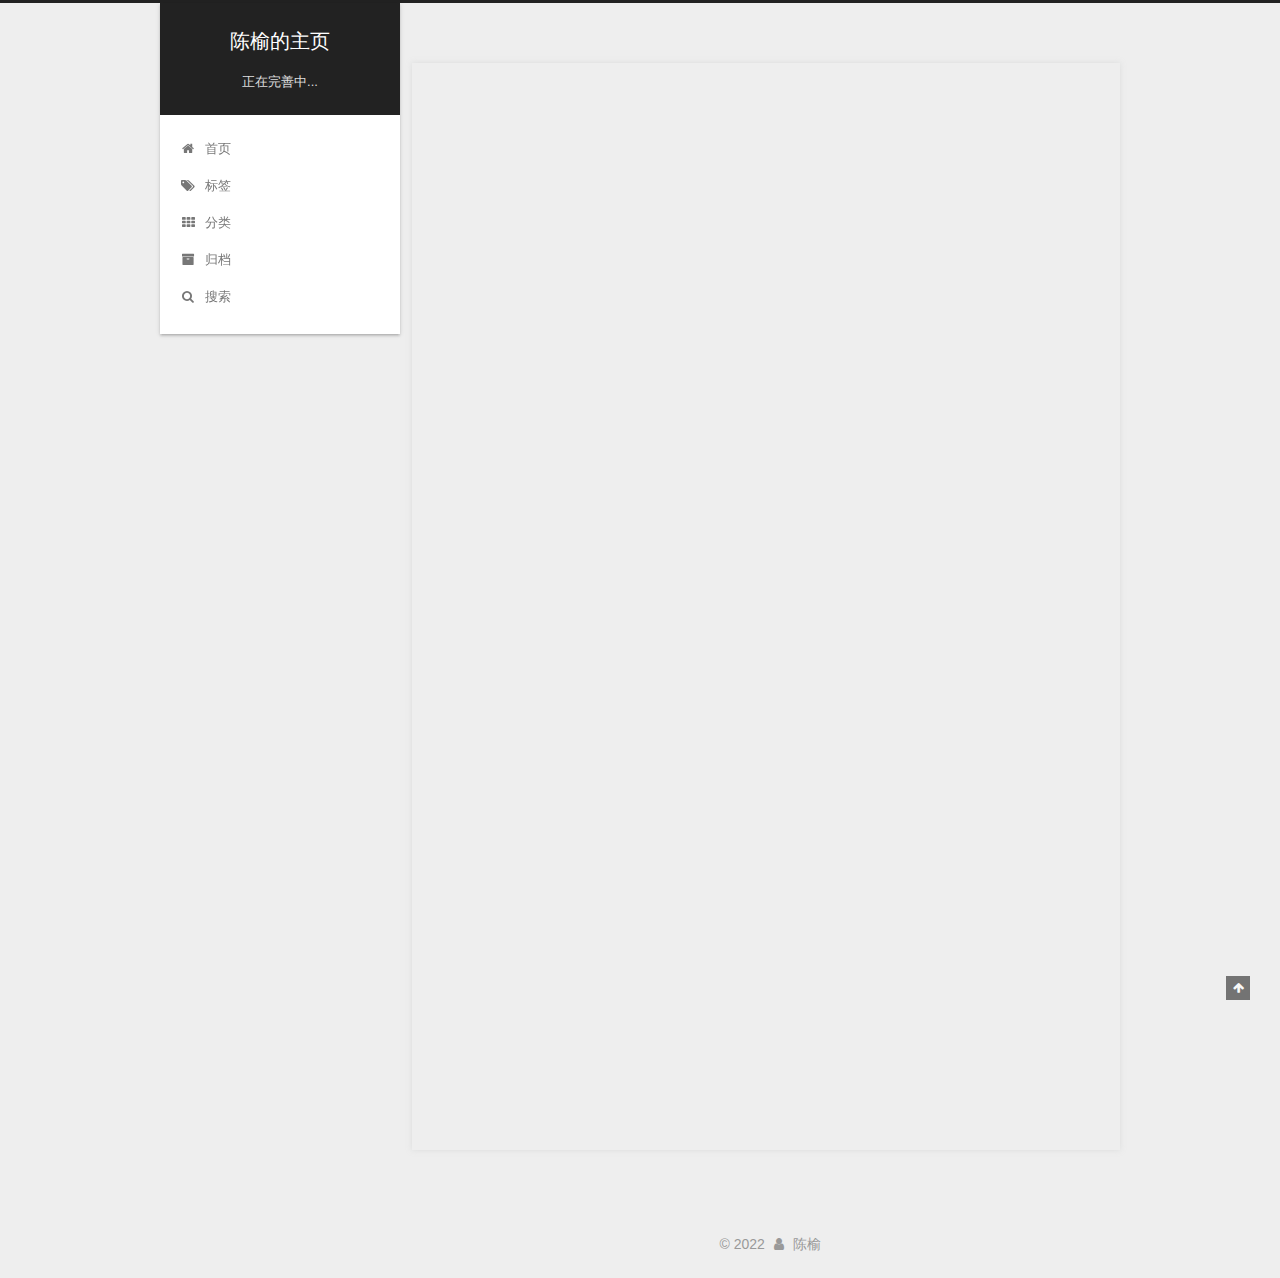
==== commit e77cda41: "Site updated: 2022-04-05 18:19:17" ====
--- a/index.html
+++ b/index.html
@@ -502,7 +502,7 @@
   
 </div>
 
-
+<!--
   <div class="powered-by">由 <a class="theme-link" target="_blank" href="https://hexo.io">Hexo</a> 强力驱动</div>
 
 
@@ -510,7 +510,7 @@
   <span class="post-meta-divider">|</span>
 
 
-<!--
+
   <div class="theme-info">主题 &mdash; <a class="theme-link" target="_blank" href="https://github.com/iissnan/hexo-theme-next">NexT.Gemini</a> v5.1.4</div>
 -->
 
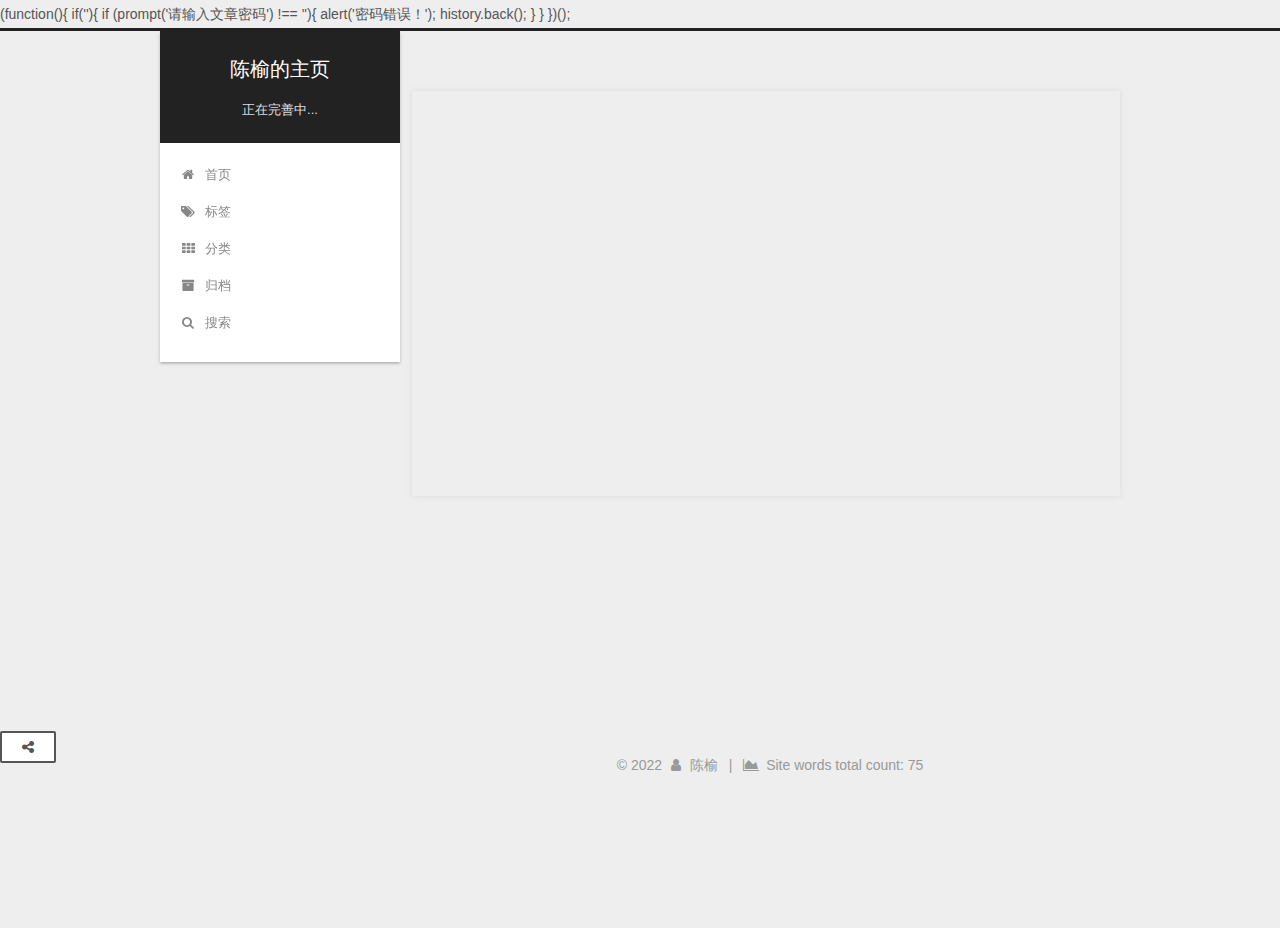
==== commit 7081f8d5: "Site updated: 2022-04-07 12:47:25" ====
--- a/index.html
+++ b/index.html
@@ -121,6 +121,15 @@
 
 
 
+    (function(){
+        if(''){
+            if (prompt('请输入文章密码') !== ''){
+                alert('密码错误！');
+                history.back();
+            }
+        }
+    })();
+
   <title>陈榆的主页</title>
   
 
@@ -336,6 +345,37 @@
           
 
           
+            <div class="post-wordcount">
+              
+                
+                <span class="post-meta-item-icon">
+                  <i class="fa fa-file-word-o"></i>
+                </span>
+                
+                  <span class="post-meta-item-text">字数统计&#58;</span>
+                
+                <span title="字数统计">
+                  75
+                </span>
+              
+
+              
+                <span class="post-meta-divider">|</span>
+              
+
+              
+                <span class="post-meta-item-icon">
+                  <i class="fa fa-clock-o"></i>
+                </span>
+                
+                  <span class="post-meta-item-text">阅读时长 &asymp;</span>
+                
+                <span title="阅读时长">
+                  1
+                </span>
+              
+            </div>
+          
 
           
 
@@ -354,21 +394,15 @@
       
         
           
-            <p>Welcome to <a target="_blank" rel="noopener" href="https://hexo.io/">Hexo</a>! This is your very first post. Check <a target="_blank" rel="noopener" href="https://hexo.io/docs/">documentation</a> for more info. If you get any problems when using Hexo, you can find the answer in <a target="_blank" rel="noopener" href="https://hexo.io/docs/troubleshooting.html">troubleshooting</a> or you can ask me on <a target="_blank" rel="noopener" href="https://github.com/hexojs/hexo/issues">GitHub</a>.</p>
-<h2 id="Quick-Start"><a href="#Quick-Start" class="headerlink" title="Quick Start"></a>Quick Start</h2><h3 id="Create-a-new-post"><a href="#Create-a-new-post" class="headerlink" title="Create a new post"></a>Create a new post</h3><figure class="highlight bash"><table><tr><td class="gutter"><pre><span class="line">1</span><br></pre></td><td class="code"><pre><span class="line">$ hexo new <span class="string">&quot;My New Post&quot;</span></span><br></pre></td></tr></table></figure>
-
-<p>More info: <a target="_blank" rel="noopener" href="https://hexo.io/docs/writing.html">Writing</a></p>
-<h3 id="Run-server"><a href="#Run-server" class="headerlink" title="Run server"></a>Run server</h3><figure class="highlight bash"><table><tr><td class="gutter"><pre><span class="line">1</span><br></pre></td><td class="code"><pre><span class="line">$ hexo server</span><br></pre></td></tr></table></figure>
-
-<p>More info: <a target="_blank" rel="noopener" href="https://hexo.io/docs/server.html">Server</a></p>
-<h3 id="Generate-static-files"><a href="#Generate-static-files" class="headerlink" title="Generate static files"></a>Generate static files</h3><figure class="highlight bash"><table><tr><td class="gutter"><pre><span class="line">1</span><br></pre></td><td class="code"><pre><span class="line">$ hexo generate</span><br></pre></td></tr></table></figure>
-
-<p>More info: <a target="_blank" rel="noopener" href="https://hexo.io/docs/generating.html">Generating</a></p>
-<h3 id="Deploy-to-remote-sites"><a href="#Deploy-to-remote-sites" class="headerlink" title="Deploy to remote sites"></a>Deploy to remote sites</h3><figure class="highlight bash"><table><tr><td class="gutter"><pre><span class="line">1</span><br></pre></td><td class="code"><pre><span class="line">$ hexo deploy</span><br></pre></td></tr></table></figure>
-
-<p>More info: <a target="_blank" rel="noopener" href="https://hexo.io/docs/one-command-deployment.html">Deployment</a></p>
-
-          
+          Welcome to Hexo! This is your very first post. Check documentation for more info. If you get any problems when using Hexo, you can find the answer in 
+          ...
+          <!--noindex-->
+          <div class="post-button text-center">
+            <a class="btn" href="/2022/04/05/hello-world/#more" rel="contents">
+              阅读全文 &raquo;
+            </a>
+          </div>
+          <!--/noindex-->
         
       
     </div>
@@ -500,6 +534,15 @@
   <span class="author" itemprop="copyrightHolder">陈榆</span>
 
   
+    <span class="post-meta-divider">|</span>
+    <span class="post-meta-item-icon">
+      <i class="fa fa-area-chart"></i>
+    </span>
+    
+      <span class="post-meta-item-text">Site words total count&#58;</span>
+    
+    <span title="Site words total count">75</span>
+  
 </div>
 
 <!--
@@ -535,6 +578,12 @@
       </div>
     
 
+    
+      <div id="needsharebutton-float">
+        <span class="btn">
+          <i class="fa fa-share-alt" aria-hidden="true"></i>
+        </span>
+      </div>
     
 
   </div>
@@ -991,6 +1040,43 @@
 
   
   
+  
+  <link rel="stylesheet" href="/lib/needsharebutton/needsharebutton.css">
+
+  
+  
+  <script src="/lib/needsharebutton/needsharebutton.js"></script>
+
+  <script>
+    
+      pbOptions = {};
+      
+          pbOptions.iconStyle = "box";
+      
+          pbOptions.boxForm = "horizontal";
+      
+          pbOptions.position = "bottomCenter";
+      
+          pbOptions.networks = "Weibo,Wechat,Douban,QQZone,Twitter,Facebook";
+      
+      new needShareButton('#needsharebutton-postbottom', pbOptions);
+    
+    
+      flOptions = {};
+      
+          flOptions.iconStyle = "box";
+      
+          flOptions.boxForm = "horizontal";
+      
+          flOptions.position = "middleRight";
+      
+          flOptions.networks = "Weibo,Wechat,Douban,QQZone,Twitter,Facebook";
+      
+      new needShareButton('#needsharebutton-float', flOptions);
+    
+  </script>
+
+  
 
   
 
--- a/lib/needsharebutton/needsharebutton.css
+++ b/lib/needsharebutton/needsharebutton.css
@@ -0,0 +1,372 @@
+/***********************************************
+  needShareButton
+  - Version 1.0.0
+  - Copyright 2015 Dzmitry Vasileuski
+  - Licensed under MIT (http://opensource.org/licenses/MIT)
+***********************************************/
+/* Social icons font
+***********************************************/
+@import url('font-embedded.css');
+.need-share-button {
+  position: relative;
+}
+.need-share-button-opened {
+  position: relative;
+}
+.need-share-button-opened img.need-share-wechat-code-image {
+  display: block;
+
+  width: 100%;
+  max-width: 200px;
+  margin: auto;
+}
+.need-share-button_dropdown {
+  position: absolute;
+  z-index: 10;
+
+  visibility: hidden;
+  overflow: hidden;
+
+  width: 300px;
+
+  font-size: 16px;
+
+  -webkit-transition: .3s;
+          transition: .3s;
+  -webkit-transform: scale(.1);
+      -ms-transform: scale(.1);
+          transform: scale(.1);
+  text-align: center;
+  white-space: normal;
+
+  opacity: 0;
+  -webkit-border-radius: 4px;
+          border-radius: 4px;
+  background-color: #fff;
+  -webkit-box-shadow: 0 0 2px rgba(0, 0, 0, .5);
+          box-shadow: 0 0 2px rgba(0, 0, 0, .5);
+}
+.need-share-button-opened .need-share-button_dropdown {
+  visibility: visible;
+
+  -webkit-transform: scale(1);
+      -ms-transform: scale(1);
+          transform: scale(1);
+
+  opacity: 1;
+}
+.need-share-button_dropdown-box-vertical,
+.need-share-button_dropdown-box-horizontal {
+  -webkit-border-radius: 0;
+          border-radius: 0;
+}
+.need-share-button_dropdown-box-vertical {
+  width: 50px;
+}
+.need-share-button_dropdown-box-horizontal {
+  width: auto;
+
+  white-space: nowrap;
+}
+.need-share-button_link {
+  display: inline-block;
+
+  width: 50px;
+  height: 50px;
+
+  line-height: 50px;
+
+  cursor: pointer;
+  text-align: center;
+}
+.need-share-button_link:hover {
+  -webkit-transition: .3s;
+          transition: .3s;
+
+  opacity: .7;
+}
+/* Dropdown position
+***********************************************/
+.need-share-button_dropdown-top-left {
+  right: 100%;
+  bottom: 100%;
+
+  margin-right: 10px;
+  margin-bottom: 10px;
+}
+.need-share-button_dropdown-top-right {
+  bottom: 100%;
+  left: 100%;
+
+  margin-bottom: 10px;
+  margin-left: 10px;
+}
+.need-share-button_dropdown-top-center {
+  bottom: 100%;
+  left: 50%;
+
+  margin-bottom: 10px;
+}
+.need-share-button_dropdown-middle-left {
+  top: 50%;
+  right: 100%;
+
+  margin-right: 10px;
+}
+.need-share-button_dropdown-middle-right {
+  top: 50%;
+  left: 100%;
+
+  margin-left: 10px;
+}
+.need-share-button_dropdown-bottom-left {
+  top: 100%;
+  right: 100%;
+
+  margin-top: 10px;
+  margin-right: 10px;
+}
+.need-share-button_dropdown-bottom-right {
+  top: 100%;
+  left: 100%;
+
+  margin-top: 10px;
+  margin-left: 10px;
+}
+.need-share-button_dropdown-bottom-center {
+  top: 100%;
+  left: 50%;
+
+  margin-top: 10px;
+}
+/* Default theme
+***********************************************/
+.need-share-button-default {
+  display: inline-block;
+
+  margin-bottom: 0;
+  padding: 6px 12px;
+
+  font-size: 14px;
+  line-height: 1.42857143;
+  font-weight: 400;
+  color: #333;
+
+  cursor: pointer;
+  -webkit-user-select: none;
+     -moz-user-select: none;
+      -ms-user-select: none;
+          user-select: none;
+  text-align: center;
+  vertical-align: middle;
+
+  border: 1px solid #ccc;
+  -webkit-border-radius: 4px;
+          border-radius: 4px;
+  background-color: #fff;
+}
+/* Network buttons
+***********************************************/
+.need-share-button_wechat {
+  color: #a2dc30;
+}
+.need-share-button_wechat.need-share-button_link-box {
+  color: #fff;
+
+  background: #a2dc30;
+}
+.need-share-button_weibo {
+  color: #d52b2b;
+}
+.need-share-button_weibo.need-share-button_link-box {
+  color: #fff;
+
+  background: #d52b2b;
+}
+.need-share-button_douban {
+  color: #072;
+}
+.need-share-button_douban:before {
+  content: '豆';
+}
+.need-share-button_douban.need-share-button_link-box {
+  color: #fff;
+
+  background: #072;
+}
+.need-share-button_qqzone {
+  color: #ffce00;
+}
+.need-share-button_qqzone.need-share-button_link-box {
+  color: #fff;
+
+  background: #ffce00;
+}
+.need-share-button_renren {
+  color: #207cc5;
+}
+.need-share-button_renren.need-share-button_link-box {
+  color: #fff;
+
+  background: #207cc5;
+}
+.need-share-button_mailto {
+  color: #efbe00;
+}
+.need-share-button_mailto.need-share-button_link-box {
+  color: #fff;
+
+  background: #efbe00;
+}
+.need-share-button_twitter {
+  color: #00acec;
+}
+.need-share-button_twitter.need-share-button_link-box {
+  color: #fff;
+
+  background: #00acec;
+}
+.need-share-button_pinterest {
+  color: #cd2027;
+}
+.need-share-button_pinterest.need-share-button_link-box {
+  color: #fff;
+
+  background: #cd2027;
+}
+.need-share-button_facebook {
+  color: #3b5998;
+}
+.need-share-button_facebook.need-share-button_link-box {
+  color: #fff;
+
+  background: #3b5998;
+}
+.need-share-button_googleplus {
+  color: #d44132;
+}
+.need-share-button_googleplus.need-share-button_link-box {
+  color: #fff;
+
+  background: #d44132;
+}
+.need-share-button_reddit {
+  color: #000;
+}
+.need-share-button_reddit.need-share-button_link-box {
+  color: #fff;
+
+  background: #000;
+}
+.need-share-button_delicious {
+  color: #000;
+}
+.need-share-button_delicious.need-share-button_link-box {
+  color: #fff;
+
+  background: #000;
+}
+.need-share-button_stumbleupon {
+  color: #f04e23;
+}
+.need-share-button_stumbleupon.need-share-button_link-box {
+  color: #fff;
+
+  background: #f04e23;
+}
+.need-share-button_linkedin {
+  color: #0085af;
+}
+.need-share-button_linkedin.need-share-button_link-box {
+  color: #fff;
+
+  background: #0085af;
+}
+.need-share-button_slashdot {
+  color: #026664;
+}
+.need-share-button_slashdot.need-share-button_link-box {
+  color: #fff;
+
+  background: #026664;
+}
+.need-share-button_technorati {
+  color: #49ae47;
+}
+.need-share-button_technorati.need-share-button_link-box {
+  color: #fff;
+
+  background: #49ae47;
+}
+.need-share-button_posterous {
+  color: #795d31;
+}
+.need-share-button_posterous.need-share-button_link-box {
+  color: #fff;
+
+  background: #795d31;
+}
+.need-share-button_tumblr {
+  color: #34465d;
+}
+.need-share-button_tumblr.need-share-button_link-box {
+  color: #fff;
+
+  background: #34465d;
+}
+.need-share-button_googlebookmarks {
+  color: #fde331;
+}
+.need-share-button_googlebookmarks.need-share-button_link-box {
+  color: #fff;
+
+  background: #fde331;
+}
+.need-share-button_newsvine {
+  color: #03652c;
+}
+.need-share-button_newsvine.need-share-button_link-box {
+  color: #fff;
+
+  background: #03652c;
+}
+.need-share-button_evernote {
+  color: #79d626;
+}
+.need-share-button_evernote.need-share-button_link-box {
+  color: #fff;
+
+  background: #79d626;
+}
+.need-share-button_friendfeed {
+  color: #b0cbe9;
+}
+.need-share-button_friendfeed.need-share-button_link-box {
+  color: #fff;
+
+  background: #b0cbe9;
+}
+.need-share-button_vkontakte {
+  color: #4c75a3;
+}
+.need-share-button_vkontakte.need-share-button_link-box {
+  color: #fff;
+
+  background: #4c75a3;
+}
+.need-share-button_odnoklassniki {
+  color: #ed812b;
+}
+.need-share-button_odnoklassniki.need-share-button_link-box {
+  color: #fff;
+
+  background: #ed812b;
+}
+.need-share-button_mailru {
+  color: #f89c0e;
+}
+.need-share-button_mailru.need-share-button_link-box {
+  color: #fff;
+
+  background: #f89c0e;
+}
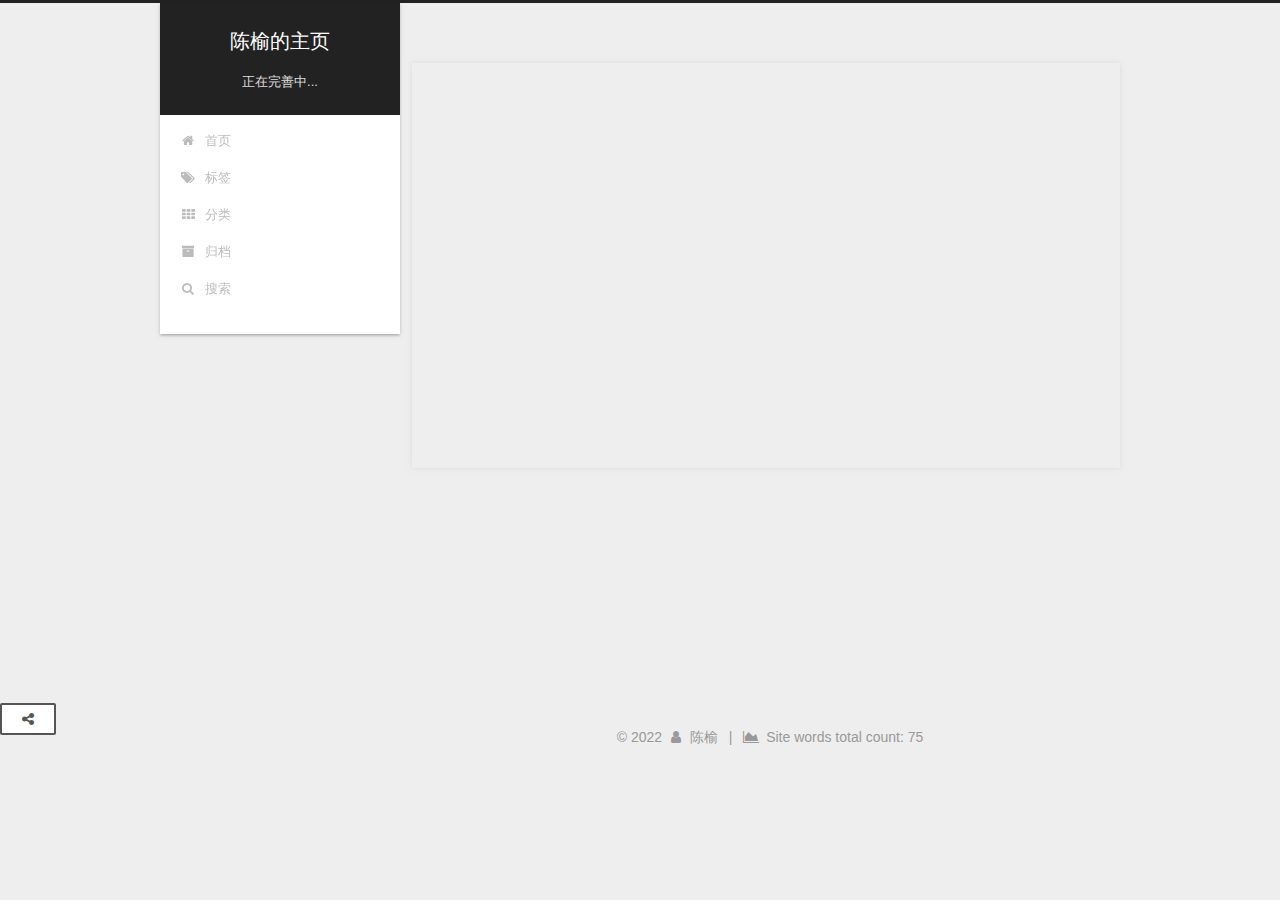
==== commit bc3f7873: "Site updated: 2022-04-07 13:20:33" ====
--- a/index.html
+++ b/index.html
@@ -121,14 +121,6 @@
 
 
 
-    (function(){
-        if(''){
-            if (prompt('请输入文章密码') !== ''){
-                alert('密码错误！');
-                history.back();
-            }
-        }
-    })();
 
   <title>陈榆的主页</title>
   
@@ -1051,7 +1043,7 @@
     
       pbOptions = {};
       
-          pbOptions.iconStyle = "box";
+          pbOptions.iconStyle = "default";
       
           pbOptions.boxForm = "horizontal";
       
@@ -1064,9 +1056,9 @@
     
       flOptions = {};
       
-          flOptions.iconStyle = "box";
-      
-          flOptions.boxForm = "horizontal";
+          flOptions.iconStyle = "default";
+      
+          flOptions.boxForm = "vertical";
       
           flOptions.position = "middleRight";
       
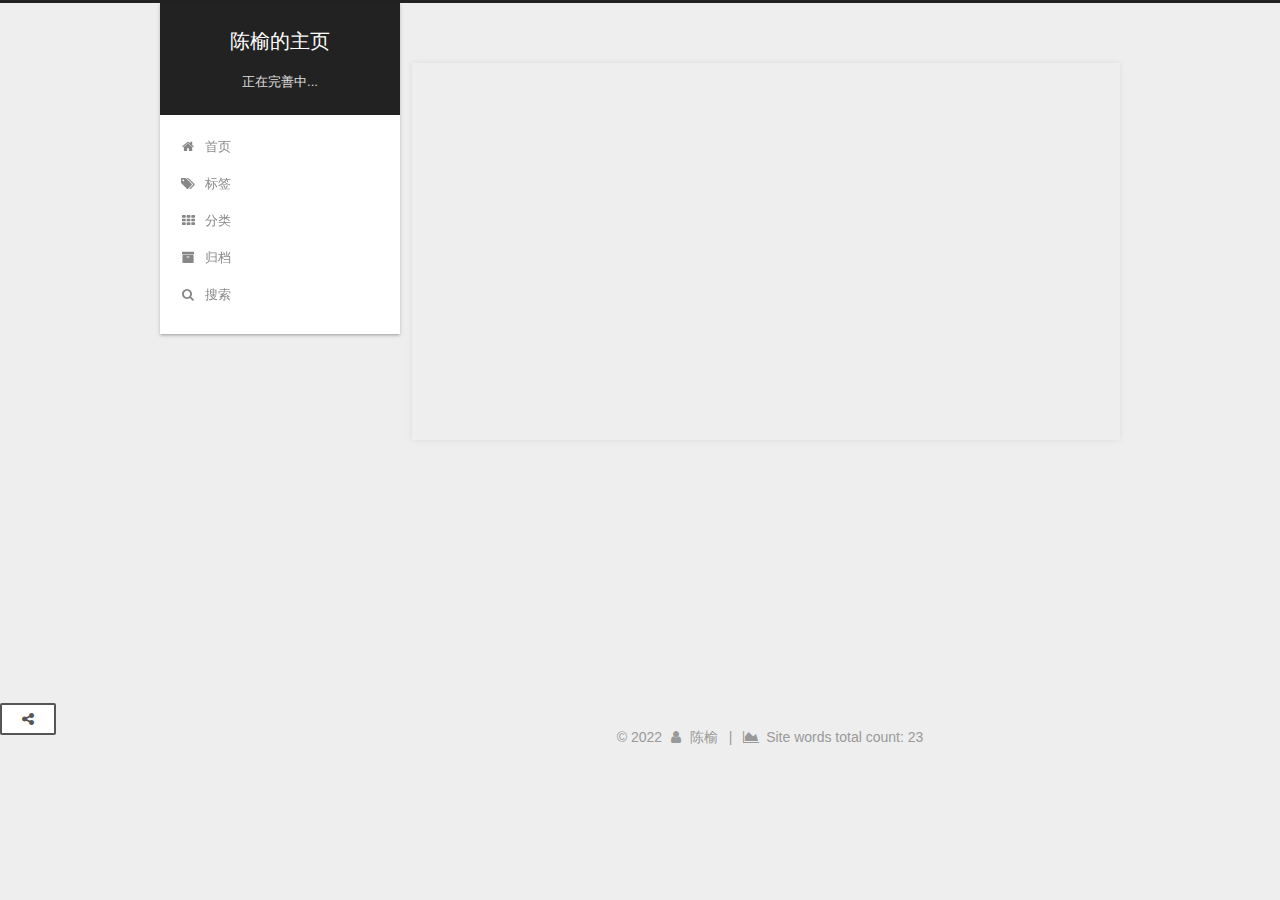
==== commit 6e99d377: "Site updated: 2022-04-07 13:37:25" ====
--- a/index.html
+++ b/index.html
@@ -303,7 +303,7 @@
         
           <h1 class="post-title" itemprop="name headline">
                 
-                <a class="post-title-link" href="/2022/04/05/hello-world/" itemprop="url">Hello World</a></h1>
+                <a class="post-title-link" href="/2022/04/05/hello-world/" itemprop="url">我爱陈咏琪</a></h1>
         
 
         <div class="post-meta">
@@ -347,7 +347,7 @@
                   <span class="post-meta-item-text">字数统计&#58;</span>
                 
                 <span title="字数统计">
-                  75
+                  23
                 </span>
               
 
@@ -386,8 +386,10 @@
       
         
           
-          Welcome to Hexo! This is your very first post. Check documentation for more info. If you get any problems when using Hexo, you can find the answer in 
-          ...
+          哈哈哈哈哈
+我叫陈榆陈咏琪我爱你哈哈哈哈我爱你哦
+
+          
           <!--noindex-->
           <div class="post-button text-center">
             <a class="btn" href="/2022/04/05/hello-world/#more" rel="contents">
@@ -533,7 +535,7 @@
     
       <span class="post-meta-item-text">Site words total count&#58;</span>
     
-    <span title="Site words total count">75</span>
+    <span title="Site words total count">23</span>
   
 </div>
 
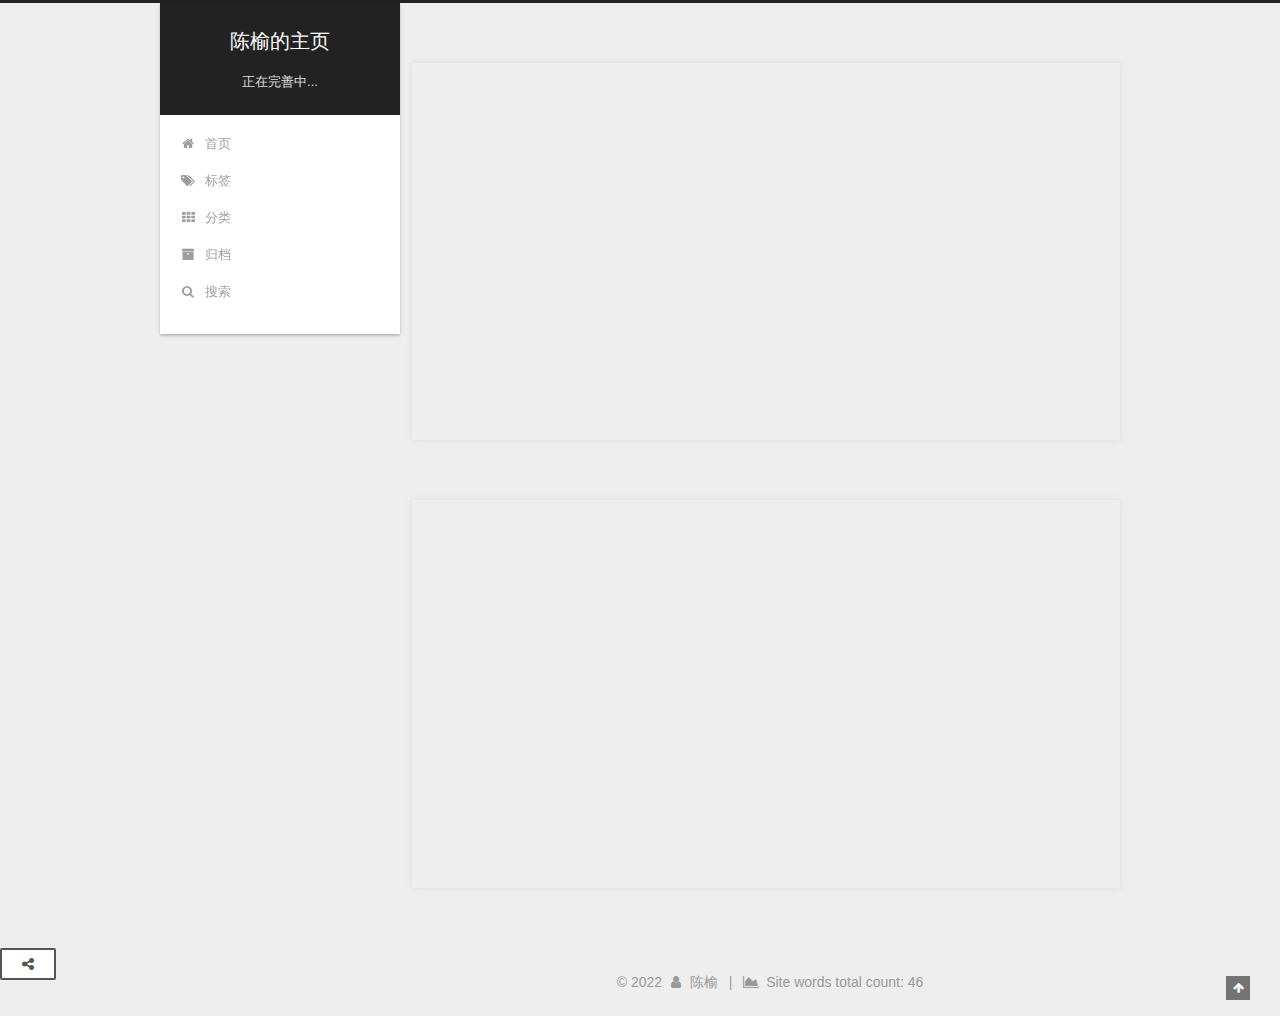
==== commit 291b1773: "Site updated: 2022-04-07 14:01:20" ====
--- a/index.html
+++ b/index.html
@@ -284,7 +284,7 @@
   
   
   <div class="post-block">
-    <link itemprop="mainEntityOfPage" href="http://example.com/2022/04/05/hello-world/">
+    <link itemprop="mainEntityOfPage" href="http://example.com/2022/04/07/cyq/">
 
     <span hidden itemprop="author" itemscope itemtype="http://schema.org/Person">
       <meta itemprop="name" content="">
@@ -303,7 +303,7 @@
         
           <h1 class="post-title" itemprop="name headline">
                 
-                <a class="post-title-link" href="/2022/04/05/hello-world/" itemprop="url">我爱陈咏琪</a></h1>
+                <a class="post-title-link" href="/2022/04/07/cyq/" itemprop="url">我爱陈咏琪</a></h1>
         
 
         <div class="post-meta">
@@ -315,8 +315,8 @@
               
                 <span class="post-meta-item-text">发表于</span>
               
-              <time title="创建于" itemprop="dateCreated datePublished" datetime="2022-04-05T15:08:56+08:00">
-                2022-04-05
+              <time title="创建于" itemprop="dateCreated datePublished" datetime="2022-04-07T13:53:25+08:00">
+                2022-04-07
               </time>
             
 
@@ -392,6 +392,165 @@
           
           <!--noindex-->
           <div class="post-button text-center">
+            <a class="btn" href="/2022/04/07/cyq/#more" rel="contents">
+              阅读全文 &raquo;
+            </a>
+          </div>
+          <!--/noindex-->
+        
+      
+    </div>
+    
+    
+    
+
+    
+
+    
+
+    
+
+    <footer class="post-footer">
+      
+
+      
+
+      
+
+      
+      
+        <div class="post-eof"></div>
+      
+    </footer>
+  </div>
+  
+  
+  
+  </article>
+
+
+    
+      
+
+  
+
+  
+  
+  
+
+  <article class="post post-type-normal" itemscope itemtype="http://schema.org/Article">
+  
+  
+  
+  <div class="post-block">
+    <link itemprop="mainEntityOfPage" href="http://example.com/2022/04/05/hello-world/">
+
+    <span hidden itemprop="author" itemscope itemtype="http://schema.org/Person">
+      <meta itemprop="name" content="">
+      <meta itemprop="description" content="">
+      <meta itemprop="image" content="/images/avatar.gif">
+    </span>
+
+    <span hidden itemprop="publisher" itemscope itemtype="http://schema.org/Organization">
+      <meta itemprop="name" content="陈榆的主页">
+    </span>
+
+    
+      <header class="post-header">
+
+        
+        
+          <h1 class="post-title" itemprop="name headline">
+                
+                <a class="post-title-link" href="/2022/04/05/hello-world/" itemprop="url">我爱陈咏琪</a></h1>
+        
+
+        <div class="post-meta">
+          <span class="post-time">
+            
+              <span class="post-meta-item-icon">
+                <i class="fa fa-calendar-o"></i>
+              </span>
+              
+                <span class="post-meta-item-text">发表于</span>
+              
+              <time title="创建于" itemprop="dateCreated datePublished" datetime="2022-04-05T15:08:56+08:00">
+                2022-04-05
+              </time>
+            
+
+            
+
+            
+          </span>
+
+          
+
+          
+            
+          
+
+          
+          
+
+          
+
+          
+            <div class="post-wordcount">
+              
+                
+                <span class="post-meta-item-icon">
+                  <i class="fa fa-file-word-o"></i>
+                </span>
+                
+                  <span class="post-meta-item-text">字数统计&#58;</span>
+                
+                <span title="字数统计">
+                  23
+                </span>
+              
+
+              
+                <span class="post-meta-divider">|</span>
+              
+
+              
+                <span class="post-meta-item-icon">
+                  <i class="fa fa-clock-o"></i>
+                </span>
+                
+                  <span class="post-meta-item-text">阅读时长 &asymp;</span>
+                
+                <span title="阅读时长">
+                  1
+                </span>
+              
+            </div>
+          
+
+          
+
+        </div>
+      </header>
+    
+
+    
+    
+    
+    <div class="post-body" itemprop="articleBody">
+
+      
+      
+
+      
+        
+          
+          哈哈哈哈哈
+我叫陈榆陈咏琪我爱你哈哈哈哈我爱你哦
+
+          
+          <!--noindex-->
+          <div class="post-button text-center">
             <a class="btn" href="/2022/04/05/hello-world/#more" rel="contents">
               阅读全文 &raquo;
             </a>
@@ -480,7 +639,7 @@
               
                 <a href="/archives/%20%7C%7C%20archive">
               
-                  <span class="site-state-item-count">1</span>
+                  <span class="site-state-item-count">2</span>
                   <span class="site-state-item-name">日志</span>
                 </a>
               </div>
@@ -535,7 +694,7 @@
     
       <span class="post-meta-item-text">Site words total count&#58;</span>
     
-    <span title="Site words total count">23</span>
+    <span title="Site words total count">46</span>
   
 </div>
 
@@ -1043,18 +1202,6 @@
 
   <script>
     
-      pbOptions = {};
-      
-          pbOptions.iconStyle = "default";
-      
-          pbOptions.boxForm = "horizontal";
-      
-          pbOptions.position = "bottomCenter";
-      
-          pbOptions.networks = "Weibo,Wechat,Douban,QQZone,Twitter,Facebook";
-      
-      new needShareButton('#needsharebutton-postbottom', pbOptions);
-    
     
       flOptions = {};
       
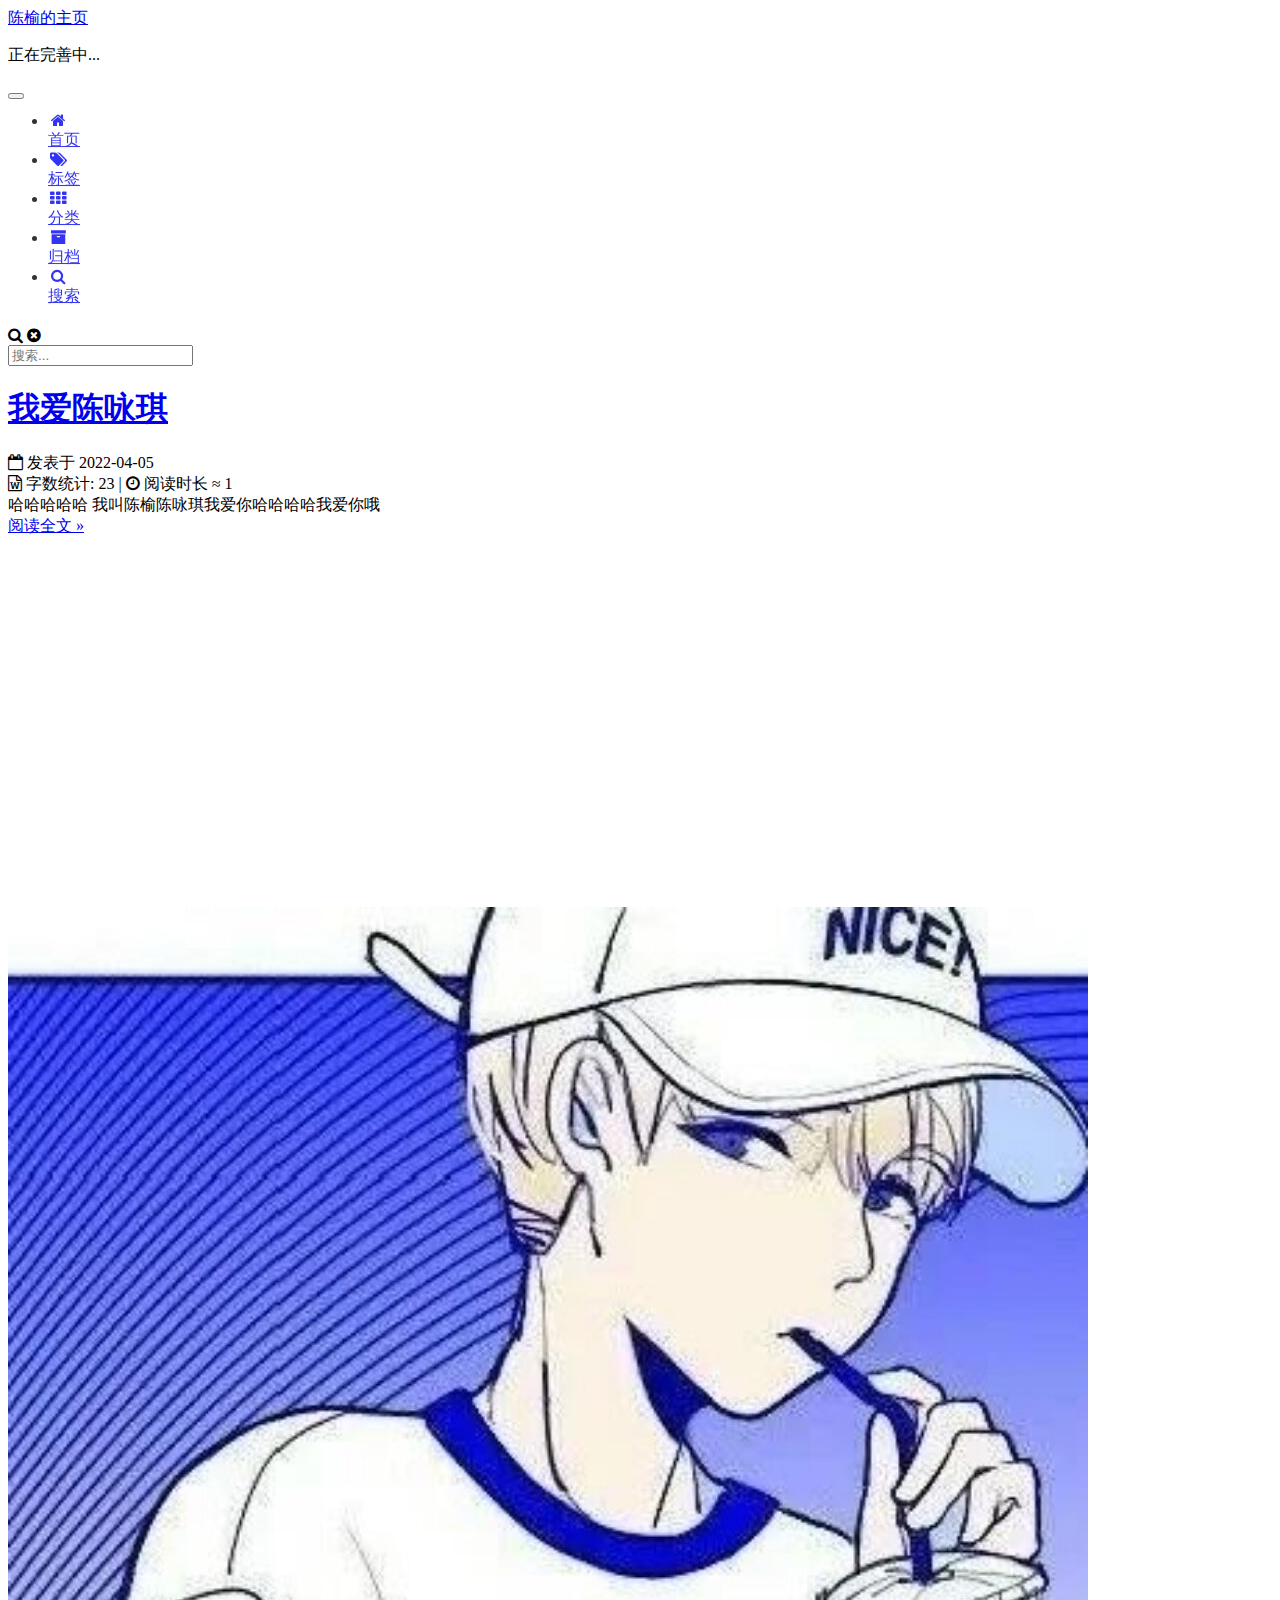
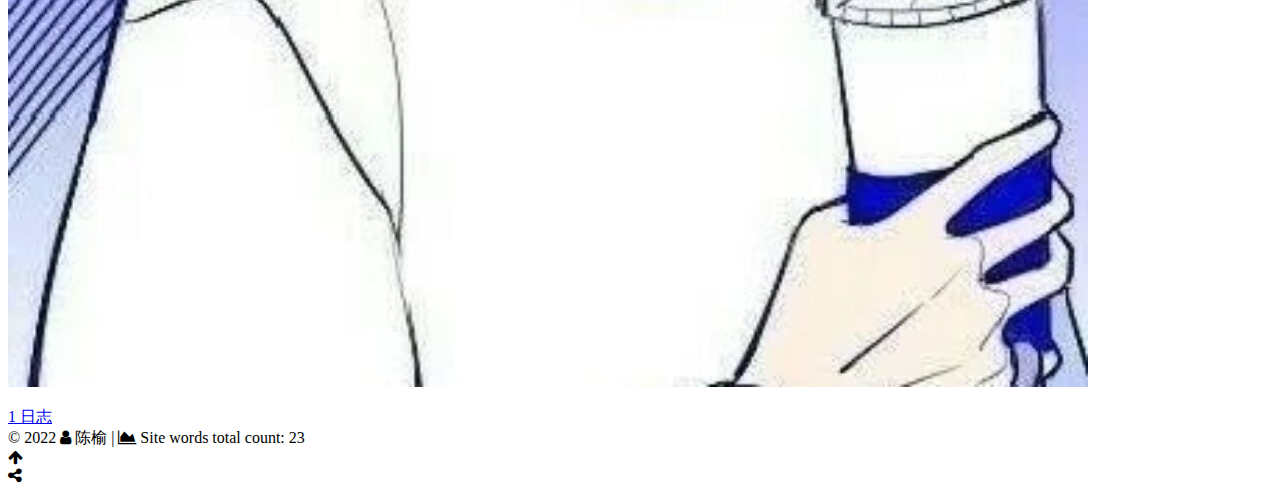
==== commit 9a376574: "Site updated: 2022-04-07 14:18:07" ====
--- a/index.html
+++ b/index.html
@@ -284,7 +284,7 @@
   
   
   <div class="post-block">
-    <link itemprop="mainEntityOfPage" href="http://example.com/2022/04/07/cyq/">
+    <link itemprop="mainEntityOfPage" href="http://example.com/2022/04/05/hello-world/">
 
     <span hidden itemprop="author" itemscope itemtype="http://schema.org/Person">
       <meta itemprop="name" content="">
@@ -303,7 +303,7 @@
         
           <h1 class="post-title" itemprop="name headline">
                 
-                <a class="post-title-link" href="/2022/04/07/cyq/" itemprop="url">我爱陈咏琪</a></h1>
+                <a class="post-title-link" href="/2022/04/05/hello-world/" itemprop="url">我爱陈咏琪</a></h1>
         
 
         <div class="post-meta">
@@ -315,8 +315,8 @@
               
                 <span class="post-meta-item-text">发表于</span>
               
-              <time title="创建于" itemprop="dateCreated datePublished" datetime="2022-04-07T13:53:25+08:00">
-                2022-04-07
+              <time title="创建于" itemprop="dateCreated datePublished" datetime="2022-04-05T15:08:56+08:00">
+                2022-04-05
               </time>
             
 
@@ -392,165 +392,6 @@
           
           <!--noindex-->
           <div class="post-button text-center">
-            <a class="btn" href="/2022/04/07/cyq/#more" rel="contents">
-              阅读全文 &raquo;
-            </a>
-          </div>
-          <!--/noindex-->
-        
-      
-    </div>
-    
-    
-    
-
-    
-
-    
-
-    
-
-    <footer class="post-footer">
-      
-
-      
-
-      
-
-      
-      
-        <div class="post-eof"></div>
-      
-    </footer>
-  </div>
-  
-  
-  
-  </article>
-
-
-    
-      
-
-  
-
-  
-  
-  
-
-  <article class="post post-type-normal" itemscope itemtype="http://schema.org/Article">
-  
-  
-  
-  <div class="post-block">
-    <link itemprop="mainEntityOfPage" href="http://example.com/2022/04/05/hello-world/">
-
-    <span hidden itemprop="author" itemscope itemtype="http://schema.org/Person">
-      <meta itemprop="name" content="">
-      <meta itemprop="description" content="">
-      <meta itemprop="image" content="/images/avatar.gif">
-    </span>
-
-    <span hidden itemprop="publisher" itemscope itemtype="http://schema.org/Organization">
-      <meta itemprop="name" content="陈榆的主页">
-    </span>
-
-    
-      <header class="post-header">
-
-        
-        
-          <h1 class="post-title" itemprop="name headline">
-                
-                <a class="post-title-link" href="/2022/04/05/hello-world/" itemprop="url">我爱陈咏琪</a></h1>
-        
-
-        <div class="post-meta">
-          <span class="post-time">
-            
-              <span class="post-meta-item-icon">
-                <i class="fa fa-calendar-o"></i>
-              </span>
-              
-                <span class="post-meta-item-text">发表于</span>
-              
-              <time title="创建于" itemprop="dateCreated datePublished" datetime="2022-04-05T15:08:56+08:00">
-                2022-04-05
-              </time>
-            
-
-            
-
-            
-          </span>
-
-          
-
-          
-            
-          
-
-          
-          
-
-          
-
-          
-            <div class="post-wordcount">
-              
-                
-                <span class="post-meta-item-icon">
-                  <i class="fa fa-file-word-o"></i>
-                </span>
-                
-                  <span class="post-meta-item-text">字数统计&#58;</span>
-                
-                <span title="字数统计">
-                  23
-                </span>
-              
-
-              
-                <span class="post-meta-divider">|</span>
-              
-
-              
-                <span class="post-meta-item-icon">
-                  <i class="fa fa-clock-o"></i>
-                </span>
-                
-                  <span class="post-meta-item-text">阅读时长 &asymp;</span>
-                
-                <span title="阅读时长">
-                  1
-                </span>
-              
-            </div>
-          
-
-          
-
-        </div>
-      </header>
-    
-
-    
-    
-    
-    <div class="post-body" itemprop="articleBody">
-
-      
-      
-
-      
-        
-          
-          哈哈哈哈哈
-我叫陈榆陈咏琪我爱你哈哈哈哈我爱你哦
-
-          
-          <!--noindex-->
-          <div class="post-button text-center">
             <a class="btn" href="/2022/04/05/hello-world/#more" rel="contents">
               阅读全文 &raquo;
             </a>
@@ -639,7 +480,7 @@
               
                 <a href="/archives/%20%7C%7C%20archive">
               
-                  <span class="site-state-item-count">2</span>
+                  <span class="site-state-item-count">1</span>
                   <span class="site-state-item-name">日志</span>
                 </a>
               </div>
@@ -694,7 +535,7 @@
     
       <span class="post-meta-item-text">Site words total count&#58;</span>
     
-    <span title="Site words total count">46</span>
+    <span title="Site words total count">23</span>
   
 </div>
 
@@ -1202,12 +1043,24 @@
 
   <script>
     
+      pbOptions = {};
+      
+          pbOptions.iconStyle = "default";
+      
+          pbOptions.boxForm = "horizontal";
+      
+          pbOptions.position = "bottomCenter";
+      
+          pbOptions.networks = "Weibo,Wechat,Douban,QQZone,Twitter,Facebook";
+      
+      new needShareButton('#needsharebutton-postbottom', pbOptions);
+    
     
       flOptions = {};
       
           flOptions.iconStyle = "default";
       
-          flOptions.boxForm = "vertical";
+          flOptions.boxForm = "horizontal";
       
           flOptions.position = "middleRight";
       
